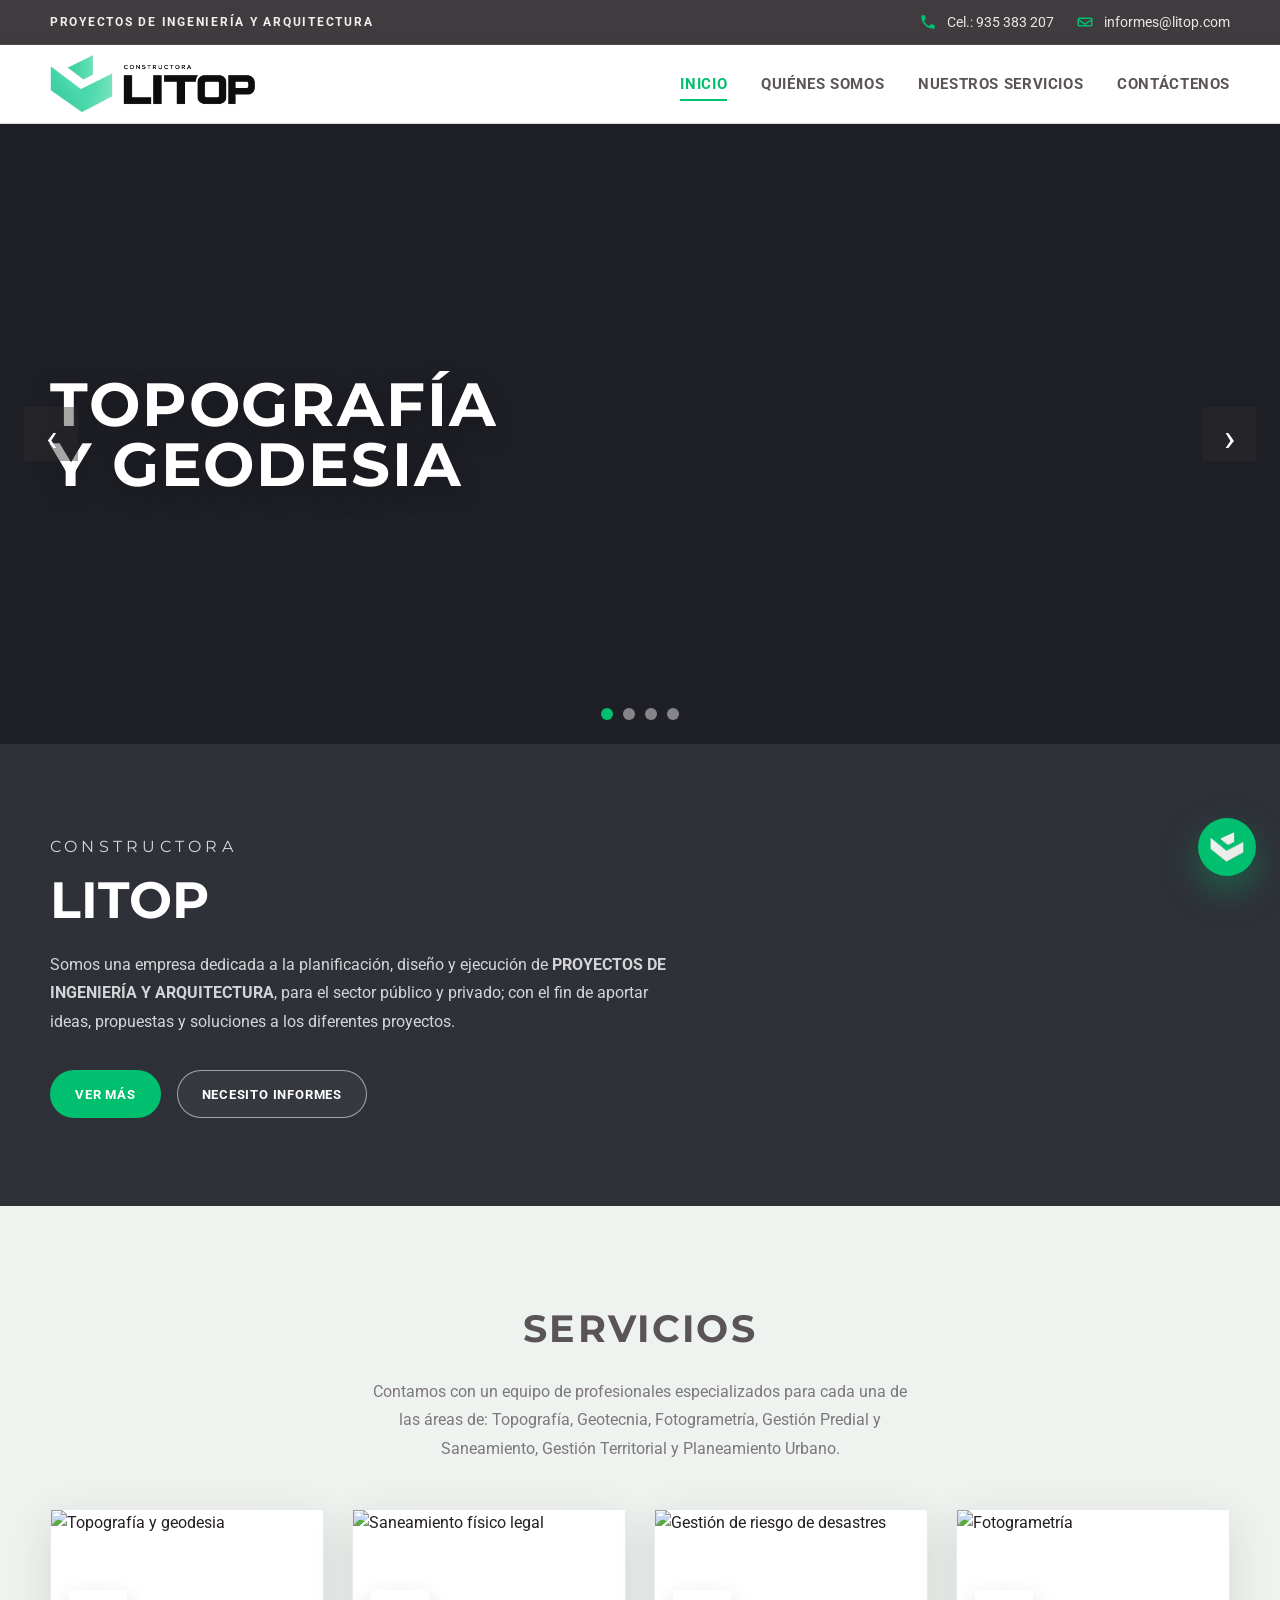
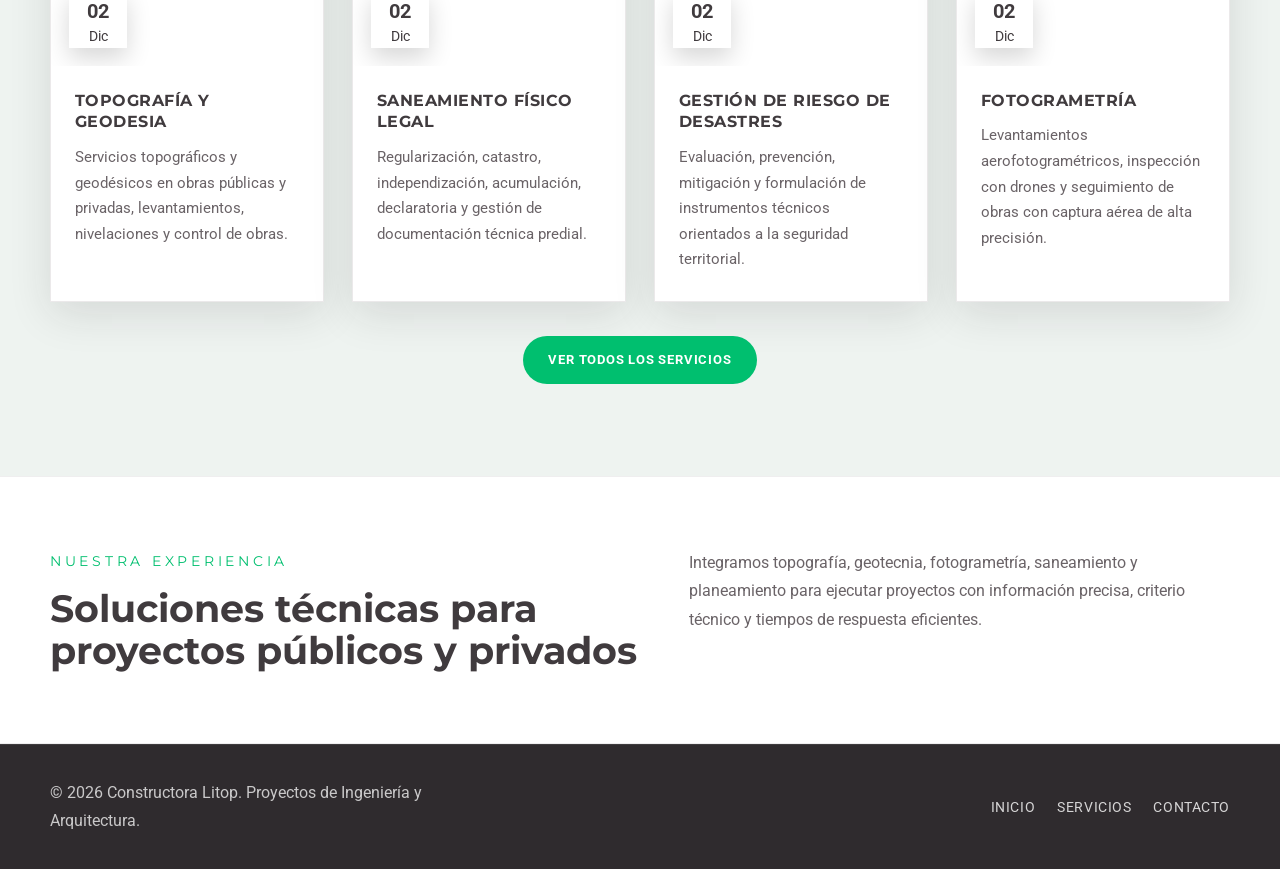
==== index.html @ 66d9cb0a "web Litop v1.0" ====
<!DOCTYPE html>
<html lang="es">
<head>
    <meta charset="UTF-8">
    <meta name="viewport" content="width=device-width, initial-scale=1.0">
    <title>Constructora Litop | Proyectos de Ingeniería y Arquitectura</title>
    <meta name="description" content="Empresa dedicada a la planificación, diseño y ejecución de proyectos de ingeniería y arquitectura para el sector público y privado.">
    <link rel="icon" type="image/png" href="imagen/icono.png">
    <link rel="preconnect" href="https://fonts.googleapis.com">
    <link rel="preconnect" href="https://fonts.gstatic.com" crossorigin>
    <link href="https://fonts.googleapis.com/css2?family=Montserrat:wght@600;700;800&family=Roboto:wght@300;400;500;700;900&display=swap" rel="stylesheet">
    <link rel="stylesheet" href="style.css">
</head>
<body>
    <div class="topbar">
        <div class="container topbar-inner">
            <div class="topbar-item">
                
                <span>PROYECTOS DE INGENIERÍA Y ARQUITECTURA</span>
            </div>
            <div class="topbar-links">
                <a class="topbar-link" href="tel:+51935383207">
                    <span class="topbar-icon" aria-hidden="true">
                        <svg viewBox="0 0 24 24" focusable="false"><path d="M6.62 10.79a15.05 15.05 0 0 0 6.59 6.59l2.2-2.2a1 1 0 0 1 1.01-.24c1.11.37 2.3.56 3.58.56a1 1 0 0 1 1 1V20a1 1 0 0 1-1 1C10.3 21 3 13.7 3 4a1 1 0 0 1 1-1h3.5a1 1 0 0 1 1 1c0 1.28.19 2.47.56 3.58a1 1 0 0 1-.25 1.01l-2.19 2.2Z"/></svg>
                    </span>
                    <span>Cel.: 935 383 207</span>
                </a>
                <a class="topbar-link" href="mailto:informes@litop.com">
                    <span class="topbar-icon" aria-hidden="true">
                        <svg viewBox="0 0 24 24" focusable="false"><path d="M4 6h16a2 2 0 0 1 2 2v8a2 2 0 0 1-2 2H4a2 2 0 0 1-2-2V8a2 2 0 0 1 2-2Zm0 2v.2l8 5.33 8-5.33V8H4Zm16 8V10.6l-7.45 4.97a1 1 0 0 1-1.1 0L4 10.6V16h16Z"/></svg>
                    </span>
                    <span>informes@litop.com</span>
                </a>
            </div>
        </div>
    </div>

    <header class="site-header">
        <div class="container header-inner">
            <a class="brand" href="index.html">
                <img class="brand-logo" src="imagen/logonombre.png" alt="Constructora Litop">
            </a>

            <button class="menu-toggle" id="menu-toggle" aria-expanded="false" aria-controls="site-nav">
                <span></span>
                <span></span>
                <span></span>
            </button>

            <nav class="site-nav" id="site-nav">
                <ul>
                    <li><a class="is-current" href="index.html">Inicio</a></li>
                    <li><a href="quienes-somos.html">Quiénes Somos</a></li>
                    <li><a href="nuestros-servicios.html">Nuestros Servicios</a></li>
                    <li><a href="contacto.html">Contáctenos</a></li>
                </ul>
            </nav>
        </div>
    </header>

    <main>
        <section class="hero-slider" aria-label="Portada">
            <div class="hero-track">
                <article class="hero-slide is-active" style="background-image: linear-gradient(rgba(7, 16, 27, 0.42), rgba(7, 16, 27, 0.42)), url('https://centinel-ingenieros.com/wp-content/uploads/2021/12/TOPOGRAFIA.jpg');">
                    <div class="hero-caption">
                        <h2>TOPOGRAFÍA Y GEODESIA</h2>
                    </div>
                </article>
                <article class="hero-slide" style="background-image: linear-gradient(rgba(7, 16, 27, 0.42), rgba(7, 16, 27, 0.42)), url('https://centinel-ingenieros.com/wp-content/uploads/2021/12/saneamiento.jpg');">
                    <div class="hero-caption">
                        <h2>SANEAMIENTO FÍSICO LEGAL</h2>
                    </div>
                </article>
                <article class="hero-slide" style="background-image: linear-gradient(rgba(7, 16, 27, 0.42), rgba(7, 16, 27, 0.42)), url('https://centinel-ingenieros.com/wp-content/uploads/2021/12/riesgo-y-catastrofe.jpg');">
                    <div class="hero-caption">
                        <h2>GESTIÓN DE RIESGO DE DESASTRES</h2>
                    </div>
                </article>
                <article class="hero-slide" style="background-image: linear-gradient(rgba(7, 16, 27, 0.42), rgba(7, 16, 27, 0.42)), url('https://centinel-ingenieros.com/wp-content/uploads/2021/12/seguimiento-obra-con-drones-peru-1.jpg');">
                    <div class="hero-caption">
                        <h2>FOTOGRAMETRÍA</h2>
                    </div>
                </article>
            </div>

            <button class="slider-arrow prev" id="hero-prev" aria-label="Anterior">&#8249;</button>
            <button class="slider-arrow next" id="hero-next" aria-label="Siguiente">&#8250;</button>

            <div class="slider-dots">
                <button class="dot is-active" data-slide="0" aria-label="Ir a diapositiva 1"></button>
                <button class="dot" data-slide="1" aria-label="Ir a diapositiva 2"></button>
                <button class="dot" data-slide="2" aria-label="Ir a diapositiva 3"></button>
                <button class="dot" data-slide="3" aria-label="Ir a diapositiva 4"></button>
            </div>
        </section>

        <section class="company-panel" style="background-image: linear-gradient(rgba(7, 16, 27, 0.52), rgba(7, 16, 27, 0.52)), url('https://centinel-ingenieros.com/wp-content/uploads/2021/12/construccion-1.jpg');">
            <div class="container company-grid">
                <div class="company-copy">
                    <p class="eyebrow">CONSTRUCTORA</p>
                    <h1>LITOP</h1>
                    <p>Somos una empresa dedicada a la planificación, diseño y ejecución de <strong>PROYECTOS DE INGENIERÍA Y ARQUITECTURA</strong>, para el sector público y privado; con el fin de aportar ideas, propuestas y soluciones a los diferentes proyectos.</p>
                    <div class="company-actions">
                        <a class="btn btn-solid" href="quienes-somos.html">Ver más</a>
                        <a class="btn btn-outline" href="contacto.html">Necesito informes</a>
                    </div>
                </div>
            </div>
        </section>

        <section class="services-section">
            <div class="container">
                <div class="section-heading">
                    <h2>SERVICIOS</h2>
                    <p>Contamos con un equipo de profesionales especializados para cada una de las áreas de: Topografía, Geotecnia, Fotogrametría, Gestión Predial y Saneamiento, Gestión Territorial y Planeamiento Urbano.</p>
                </div>

                <div class="services-grid">
                    <article class="service-card">
                        <div class="service-media">
                            <img src="https://centinel-ingenieros.com/wp-content/uploads/2021/12/TOPOGRAFIA-700x400.jpg" alt="Topografía y geodesia">
                            <div class="service-date"><span>02</span>Dic</div>
                        </div>
                        <div class="service-body">
                            <h3>TOPOGRAFÍA Y GEODESIA</h3>
                            <p>Servicios topográficos y geodésicos en obras públicas y privadas, levantamientos, nivelaciones y control de obras.</p>
                        </div>
                    </article>
                    <article class="service-card">
                        <div class="service-media">
                            <img src="https://centinel-ingenieros.com/wp-content/uploads/2021/12/saneamiento-700x400.jpg" alt="Saneamiento físico legal">
                            <div class="service-date"><span>02</span>Dic</div>
                        </div>
                        <div class="service-body">
                            <h3>SANEAMIENTO FÍSICO LEGAL</h3>
                            <p>Regularización, catastro, independización, acumulación, declaratoria y gestión de documentación técnica predial.</p>
                        </div>
                    </article>
                    <article class="service-card">
                        <div class="service-media">
                            <img src="https://centinel-ingenieros.com/wp-content/uploads/2021/12/riesgo-y-catastrofe-700x400.jpg" alt="Gestión de riesgo de desastres">
                            <div class="service-date"><span>02</span>Dic</div>
                        </div>
                        <div class="service-body">
                            <h3>GESTIÓN DE RIESGO DE DESASTRES</h3>
                            <p>Evaluación, prevención, mitigación y formulación de instrumentos técnicos orientados a la seguridad territorial.</p>
                        </div>
                    </article>
                    <article class="service-card">
                        <div class="service-media">
                            <img src="https://centinel-ingenieros.com/wp-content/uploads/2021/12/seguimiento-obra-con-drones-peru-1-700x400.jpg" alt="Fotogrametría">
                            <div class="service-date"><span>02</span>Dic</div>
                        </div>
                        <div class="service-body">
                            <h3>FOTOGRAMETRÍA</h3>
                            <p>Levantamientos aerofotogramétricos, inspección con drones y seguimiento de obras con captura aérea de alta precisión.</p>
                        </div>
                    </article>
                </div>

                <div class="company-actions center-actions">
                    <a class="btn btn-solid" href="nuestros-servicios.html">Ver todos los servicios</a>
                </div>
            </div>
        </section>

        <section class="about-band">
            <div class="container about-grid">
                <div>
                    <p class="eyebrow accent-eyebrow">NUESTRA EXPERIENCIA</p>
                    <h2>Soluciones técnicas para proyectos públicos y privados</h2>
                </div>
                <div>
                    <p>Integramos topografía, geotecnia, fotogrametría, saneamiento y planeamiento para ejecutar proyectos con información precisa, criterio técnico y tiempos de respuesta eficientes.</p>
                </div>
            </div>
        </section>
    </main>

    <footer class="site-footer">
        <div class="container footer-inner">
            <p>© 2026 Constructora Litop. Proyectos de Ingeniería y Arquitectura.</p>
            <div class="footer-links">
                <a href="index.html">Inicio</a>
                <a href="nuestros-servicios.html">Servicios</a>
                <a href="contacto.html">Contacto</a>
            </div>
        </div>
    </footer>

    <a class="floating-contact" href="https://wa.me/51935383207" target="_blank" rel="noopener noreferrer"
        aria-label="Contactar por WhatsApp">
        <img src="imagen/icono.png" alt="Icono Constructora Litop">
    </a>

    <script src="script.js"></script>
</body>
</html>
---- style.css ----
:root {
    --primary: #00BF6F;
    --primary-strong: #009458;
    --primary-soft: #DDF7EA;
    --dark: #5A5357;
    --dark-strong: #403B3E;
    --dark-soft: #746D72;
    --white: #FFFFFF;
    --bg-body: #F4F2F3;
    --bg-topbar: #403B3E;
    --bg-header: #FFFFFF;
    --bg-dark: #5A5357;
    --bg-deep: #2F2B2E;
    --bg-soft: #EEF3F0;
    --bg-panel: #FFFFFF;
    --text-main: #241F22;
    --text-muted: #6A6367;
    --text-light: #7E777B;
    --text-white: #FFFFFF;
    --line: #DDD7DA;
    --line-strong: #B7B0B4;
    --accent: #00BF6F;
    --accent-dark: #009458;
    --shadow: 0 12px 40px rgba(36, 31, 34, 0.12);
    --shadow-soft: 0 8px 24px rgba(36, 31, 34, 0.08);
}

* {
    box-sizing: border-box;
    margin: 0;
    padding: 0;
}

html {
    scroll-behavior: smooth;
}

body {
    font-family: "Roboto", sans-serif;
    color: var(--text-main);
    background: var(--bg-body);
    line-height: 1.6;
    text-rendering: optimizeLegibility;
}

p {
    line-height: 1.75;
}

img {
    display: block;
    width: 100%;
}

a {
    color: inherit;
    text-decoration: none;
}

button,
input,
textarea {
    font: inherit;
}

.container {
    width: min(1180px, calc(100% - 32px));
    margin: 0 auto;
}

.topbar {
    background: var(--bg-topbar);
    color: rgba(255, 255, 255, 0.82);
    font-size: 0.88rem;
    border-bottom: 1px solid rgba(255, 255, 255, 0.08);
}

.topbar-inner {
    min-height: 44px;
    display: flex;
    align-items: center;
    justify-content: space-between;
    gap: 20px;
}

.topbar-item,
.topbar-link {
    display: inline-flex;
    align-items: center;
    gap: 10px;
}

.topbar-item {
    font-size: 0.78rem;
    font-weight: 700;
    letter-spacing: 0.14em;
    color: rgba(255, 255, 255, 0.92);
}

.topbar-links {
    display: flex;
    gap: 22px;
    flex-wrap: wrap;
}

.topbar-link {
    color: rgba(255, 255, 255, 0.88);
    transition: color 0.2s ease, transform 0.2s ease;
}

.topbar-links a:hover {
    color: var(--accent);
    transform: translateY(-1px);
}

.topbar-icon {
    width: 18px;
    height: 18px;
    display: inline-flex;
    align-items: center;
    justify-content: center;
    flex: 0 0 auto;
    color: var(--accent);
}

.topbar-icon svg {
    width: 18px;
    height: 18px;
    fill: currentColor;
}

.site-header {
    position: static;
    z-index: 50;
    background: var(--bg-header);
    border-bottom: 1px solid var(--line);
    box-shadow: var(--shadow-soft);
    backdrop-filter: blur(12px);
}

.header-inner {
    min-height: 78px;
    display: flex;
    align-items: center;
    justify-content: space-between;
    gap: 20px;
}

.brand {
    display: inline-flex;
    align-items: center;
    color: var(--text-main);
}

.brand-logo {
    display: block;
    width: auto;
    max-width: 260px;
    max-height: 58px;
}

.site-nav ul {
    list-style: none;
    display: flex;
    gap: 34px;
}

.site-nav a {
    color: var(--dark);
    font-size: 0.96rem;
    font-weight: 700;
    letter-spacing: 0.04em;
    text-transform: uppercase;
    position: relative;
    padding: 8px 0;
    transition: color 0.2s ease;
}

.site-nav a::after {
    content: "";
    position: absolute;
    left: 0;
    bottom: 0;
    width: 100%;
    height: 2px;
    background: var(--primary);
    transform: scaleX(0);
    transform-origin: left;
    transition: transform 0.2s ease;
}

.site-nav a.is-current,
.site-nav a:hover {
    color: var(--primary);
}

.site-nav a.is-current::after,
.site-nav a:hover::after {
    transform: scaleX(1);
}

.menu-toggle {
    display: none;
    width: 48px;
    height: 48px;
    border: 1px solid var(--line);
    background: transparent;
    cursor: pointer;
    padding: 12px 10px;
}

.menu-toggle span {
    display: block;
    height: 2px;
    background: var(--dark);
}

.menu-toggle span + span {
    margin-top: 7px;
}

.hero-slider {
    position: relative;
    background: var(--bg-deep);
}

.hero-track {
    position: relative;
    height: 620px;
}

.hero-slide {
    position: absolute;
    inset: 0;
    opacity: 0;
    visibility: hidden;
    transition: opacity 0.7s ease, visibility 0.7s ease;
    background-size: cover;
    background-position: center;
}

.hero-slide.is-active {
    opacity: 1;
    visibility: visible;
}

.hero-caption {
    width: min(1180px, calc(100% - 32px));
    height: 100%;
    margin: 0 auto;
    display: flex;
    align-items: center;
}

.hero-caption h2 {
    max-width: 620px;
    color: var(--white);
    font-family: "Montserrat", sans-serif;
    font-size: clamp(2.3rem, 4.8vw, 4.9rem);
    line-height: 0.98;
    letter-spacing: 0.03em;
    text-transform: uppercase;
    text-wrap: balance;
    text-shadow: 0 8px 24px rgba(0, 0, 0, 0.28);
}

.slider-arrow {
    position: absolute;
    top: 50%;
    transform: translateY(-50%);
    width: 54px;
    height: 54px;
    border: 0;
    background: rgba(47, 43, 46, 0.42);
    color: var(--white);
    font-size: 2.4rem;
    cursor: pointer;
    transition: background-color 0.2s ease, transform 0.2s ease;
}

.slider-arrow:hover {
    background: rgba(0, 191, 111, 0.82);
    transform: translateY(-50%) scale(1.03);
}

.slider-arrow.prev {
    left: 24px;
}

.slider-arrow.next {
    right: 24px;
}

.slider-dots {
    position: absolute;
    left: 50%;
    bottom: 24px;
    transform: translateX(-50%);
    display: flex;
    gap: 10px;
}

.dot {
    width: 12px;
    height: 12px;
    border: 0;
    border-radius: 50%;
    background: rgba(255, 255, 255, 0.46);
    cursor: pointer;
}

.dot.is-active {
    background: var(--primary);
}

.company-panel {
    background: var(--bg-dark);
    color: var(--text-white);
    padding: 88px 0;
    background-size: cover;
    background-position: center;
}

.company-grid {
    display: grid;
    grid-template-columns: minmax(0, 680px);
}

.eyebrow {
    color: rgba(255, 255, 255, 0.68);
    font-family: "Montserrat", sans-serif;
    font-size: 0.9rem;
    letter-spacing: 0.26em;
    text-transform: uppercase;
    margin-bottom: 14px;
}

.company-copy h1 {
    font-family: "Montserrat", sans-serif;
    font-size: clamp(2.4rem, 4vw, 4rem);
    line-height: 0.98;
    margin-bottom: 26px;
}

.company-copy p {
    color: rgba(255, 255, 255, 0.8);
    font-size: 1.02rem;
    max-width: 640px;
}

.company-actions {
    display: flex;
    flex-wrap: wrap;
    gap: 16px;
    margin-top: 34px;
}

.center-actions {
    justify-content: center;
}

.btn {
    display: inline-flex;
    align-items: center;
    justify-content: center;
    min-height: 48px;
    padding: 0 24px;
    border-radius: 999px;
    border: 1px solid transparent;
    text-transform: uppercase;
    letter-spacing: 0.06em;
    font-size: 0.82rem;
    font-weight: 700;
    background: var(--primary);
    color: var(--white);
    transition: background-color 0.2s ease, color 0.2s ease, border-color 0.2s ease, transform 0.2s ease;
}

.btn-solid {
    background: var(--primary);
    color: var(--white);
}

.btn-solid:hover {
    background: var(--accent-dark);
    color: var(--white);
    transform: translateY(-1px);
}

.btn-outline {
    border-color: rgba(255, 255, 255, 0.55);
    color: var(--white);
    background: rgba(255, 255, 255, 0.04);
}

.btn-outline:hover {
    border-color: var(--primary);
    background: var(--primary);
    color: var(--white);
    transform: translateY(-1px);
}

.services-section {
    padding: 92px 0;
    background: var(--bg-soft);
}

.section-heading {
    max-width: 820px;
    margin: 0 auto 46px;
    text-align: center;
}

.section-heading h2 {
    font-family: "Montserrat", sans-serif;
    font-size: clamp(1.9rem, 3vw, 2.5rem);
    margin-bottom: 18px;
    letter-spacing: 0.06em;
    color: var(--dark);
}

.section-heading p {
    color: var(--text-light);
    font-size: 1.02rem;
    max-width: 62ch;
    margin: 0 auto;
}

.services-grid {
    display: grid;
    grid-template-columns: repeat(4, minmax(0, 1fr));
    gap: 28px;
}

.service-card {
    background: var(--white);
    box-shadow: var(--shadow);
    color: var(--text-main);
    border: 1px solid rgba(183, 176, 180, 0.28);
    transition: transform 0.25s ease, box-shadow 0.25s ease;
}

.service-card:hover {
    transform: translateY(-6px);
    box-shadow: 0 18px 45px rgba(36, 31, 34, 0.16);
}

.service-media {
    position: relative;
    overflow: hidden;
}

.service-media img {
    aspect-ratio: 7 / 4;
    object-fit: cover;
    transition: transform 0.6s ease;
}

.service-card:hover .service-media img {
    transform: scale(1.04);
}

.service-date {
    position: absolute;
    left: 18px;
    bottom: 18px;
    width: 58px;
    height: 58px;
    background: var(--white);
    color: var(--dark-strong);
    display: grid;
    place-items: center;
    font-size: 0.86rem;
    line-height: 1;
    box-shadow: 0 10px 25px rgba(0, 0, 0, 0.16);
}

.service-date span {
    display: block;
    font-weight: 700;
    font-size: 1.25rem;
    margin-top: 7px;
}

.service-body {
    padding: 24px 24px 28px;
}

.service-body h3 {
    font-family: "Montserrat", sans-serif;
    font-size: 1rem;
    line-height: 1.35;
    margin-bottom: 12px;
    letter-spacing: 0.03em;
    color: var(--dark-strong);
}

.service-body p {
    color: var(--text-muted);
    font-size: 0.94rem;
    line-height: 1.7;
}

.about-band {
    padding: 72px 0;
    background: var(--white);
    color: var(--text-main);
    border-top: 1px solid rgba(183, 176, 180, 0.22);
    border-bottom: 1px solid rgba(183, 176, 180, 0.22);
}

.about-grid {
    display: grid;
    grid-template-columns: 1.1fr 1fr;
    gap: 44px;
    align-items: start;
}

.about-band .eyebrow {
    color: var(--accent);
}

.about-band h2 {
    font-family: "Montserrat", sans-serif;
    font-size: clamp(1.9rem, 3vw, 3rem);
    line-height: 1.08;
    color: var(--dark-strong);
}

.about-band p:last-child {
    color: var(--text-muted);
    font-size: 1.02rem;
}

.contact-section {
    padding: 90px 0;
    background: linear-gradient(180deg, #fafafa 0%, #f1f1f1 100%);
}

.contact-grid {
    display: grid;
    grid-template-columns: 0.95fr 1.05fr;
    gap: 34px;
}

.contact-panel,
.contact-form {
    background: var(--white);
    box-shadow: var(--shadow);
    border: 1px solid rgba(183, 176, 180, 0.22);
    padding: 36px;
    color: var(--text-main);
}

.contact-panel .eyebrow {
    color: var(--accent);
}

.contact-panel h2 {
    font-family: "Montserrat", sans-serif;
    font-size: clamp(1.9rem, 3vw, 2.8rem);
    line-height: 1.1;
    margin-bottom: 26px;
    color: var(--dark-strong);
}

.contact-list {
    display: grid;
    gap: 20px;
}

.contact-item {
    display: grid;
    grid-template-columns: 48px 1fr;
    gap: 16px;
    align-items: center;
}

.contact-item-icon {
    width: 48px;
    height: 48px;
    display: flex;
    align-items: center;
    justify-content: center;
    border-radius: 50%;
    background: var(--primary-soft);
    color: var(--accent-dark);
    box-shadow: inset 0 0 0 1px rgba(0, 191, 111, 0.12);
}

.contact-item-icon svg {
    display: block;
    width: 20px;
    height: 20px;
    fill: currentColor;
}

.contact-item > div > span {
    display: block;
    color: var(--text-light);
    font-size: 0.82rem;
    text-transform: uppercase;
    letter-spacing: 0.08em;
    margin-bottom: 6px;
}

.contact-list a {
    color: var(--accent);
    font-weight: 700;
    word-break: break-word;
}

.contact-list a:hover {
    color: var(--accent-dark);
}

.contact-list p {
    line-height: 1.7;
}

.contact-form {
    display: grid;
    gap: 18px;
}

.form-field {
    display: grid;
    gap: 8px;
}

.form-field-head {
    display: inline-flex;
    align-items: center;
    gap: 10px;
}

.form-field-icon {
    width: 34px;
    height: 34px;
    display: flex;
    align-items: center;
    justify-content: center;
    border-radius: 50%;
    background: var(--primary-soft);
    color: var(--accent-dark);
    box-shadow: inset 0 0 0 1px rgba(0, 191, 111, 0.12);
}

.form-field-icon svg {
    display: block;
    width: 16px;
    height: 16px;
    fill: currentColor;
}

.contact-location {
    grid-column: 1 / -1;
    display: grid;
    grid-template-columns: minmax(280px, 0.85fr) minmax(0, 1.15fr);
    gap: 0;
    background: var(--white);
    box-shadow: var(--shadow);
    overflow: hidden;
}

.location-copy {
    padding: 40px;
    background:
        linear-gradient(180deg, rgba(0, 191, 111, 0.08) 0%, rgba(0, 191, 111, 0.02) 100%),
        linear-gradient(135deg, #ffffff 0%, #f3f8f5 100%);
}

.location-copy .eyebrow {
    color: var(--accent);
}

.location-copy h2 {
    font-family: "Montserrat", sans-serif;
    font-size: clamp(1.8rem, 2.8vw, 2.7rem);
    line-height: 1.08;
    color: var(--dark-strong);
    margin-bottom: 16px;
}

.location-intro {
    color: var(--text-muted);
    max-width: 34ch;
}

.location-card {
    margin-top: 28px;
    padding: 24px;
    background: rgba(255, 255, 255, 0.88);
    border: 1px solid rgba(0, 191, 111, 0.16);
    box-shadow: var(--shadow-soft);
}

.location-label {
    display: block;
    color: var(--text-light);
    font-size: 0.82rem;
    text-transform: uppercase;
    letter-spacing: 0.08em;
    margin-bottom: 10px;
}

.location-card p {
    font-size: 1.05rem;
    line-height: 1.5;
    color: var(--dark-strong);
    margin-bottom: 18px;
}

.location-map {
    min-height: 100%;
    background: #d9e5de;
}

.location-map iframe {
    display: block;
    width: 100%;
    height: 100%;
    min-height: 420px;
}

.contact-form label {
    display: grid;
    gap: 8px;
}

.contact-form span {
    font-size: 0.9rem;
    font-weight: 500;
    color: var(--dark);
}

.contact-form input,
.contact-form textarea {
    width: 100%;
    border: 1px solid var(--line);
    border-radius: 14px;
    padding: 14px 15px;
    background: #fff;
    color: var(--text-main);
    transition: border-color 0.2s ease, box-shadow 0.2s ease, background-color 0.2s ease;
}

.contact-form input:focus,
.contact-form textarea:focus {
    outline: none;
    border-color: var(--accent);
    box-shadow: 0 0 0 4px rgba(0, 191, 111, 0.12);
    background: #fcfffd;
}

.page-hero {
    min-height: 340px;
    background-size: cover;
    background-position: center;
    display: flex;
    align-items: center;
}

.page-hero-content {
    padding: 76px 0;
}

.page-hero h1 {
    max-width: 680px;
    font-family: "Montserrat", sans-serif;
    font-size: clamp(2.2rem, 4vw, 4rem);
    line-height: 1.02;
    color: var(--white);
    text-wrap: balance;
    text-shadow: 0 8px 24px rgba(0, 0, 0, 0.24);
}

.content-section {
    padding: 80px 0;
    background: var(--bg-body);
}

.content-grid {
    display: grid;
    grid-template-columns: repeat(2, minmax(0, 1fr));
    gap: 32px;
}

.content-card {
    background: var(--white);
    color: var(--text-main);
    box-shadow: var(--shadow);
    border: 1px solid rgba(183, 176, 180, 0.22);
    padding: 36px;
}

.content-card h2 {
    font-family: "Montserrat", sans-serif;
    margin-bottom: 18px;
    font-size: 1.8rem;
    color: var(--dark-strong);
}

.content-card p + p {
    margin-top: 16px;
}

.content-card p {
    color: var(--text-muted);
}

.feature-list {
    padding-left: 20px;
    color: var(--text-main);
    line-height: 1.8;
}

.feature-list li + li {
    margin-top: 10px;
}

.dark-copy {
    color: var(--text-main);
}

.site-footer {
    background: var(--bg-deep);
    color: rgba(255, 255, 255, 0.8);
    padding: 34px 0;
    border-top: 1px solid rgba(255, 255, 255, 0.08);
}

.footer-inner {
    display: flex;
    justify-content: space-between;
    align-items: center;
    gap: 20px;
}

.site-footer p {
    max-width: 48ch;
    color: rgba(255, 255, 255, 0.74);
}

.footer-links {
    display: flex;
    gap: 22px;
    flex-wrap: wrap;
}

.footer-links a {
    font-size: 0.9rem;
    letter-spacing: 0.04em;
    text-transform: uppercase;
    transition: color 0.2s ease;
}

.footer-links a:hover {
    color: var(--accent);
}

.floating-contact {
    position: fixed;
    right: 24px;
    bottom: 24px;
    width: 58px;
    height: 58px;
    display: grid;
    place-items: center;
    background: var(--accent);
    color: var(--white);
    border-radius: 50%;
    font-size: 1.4rem;
    box-shadow: 0 15px 35px rgba(0, 191, 111, 0.34);
    transition: background-color 0.2s ease, transform 0.2s ease, box-shadow 0.2s ease;
}

.floating-contact:hover {
    background: var(--accent-dark);
    transform: translateY(-2px);
    box-shadow: 0 18px 40px rgba(0, 191, 111, 0.4);
}

.floating-contact img {
    width: 34px;
    height: 34px;
    object-fit: contain;
}

@media (max-width: 1100px) {
    .services-grid {
        grid-template-columns: repeat(3, minmax(0, 1fr));
    }
}

@media (max-width: 900px) {
    .menu-toggle {
        display: block;
    }

    .site-nav {
        position: absolute;
        top: calc(100% + 1px);
        left: 0;
        right: 0;
        background: var(--bg-header);
        border-bottom: 1px solid var(--line);
        box-shadow: var(--shadow-soft);
        display: none;
    }

    .site-nav.is-open {
        display: block;
    }

    .site-nav ul {
        flex-direction: column;
        gap: 0;
        padding: 14px 16px 18px;
    }

    .site-nav li + li {
        border-top: 1px solid var(--line);
    }

    .site-nav a {
        display: block;
        padding: 14px 0;
    }

    .site-nav a::after {
        width: 56px;
    }

    .hero-track {
        height: 500px;
    }

    .services-grid {
        grid-template-columns: repeat(2, minmax(0, 1fr));
    }

    .about-grid,
    .contact-grid,
    .content-grid {
        grid-template-columns: 1fr;
    }

    .contact-location {
        grid-template-columns: 1fr;
    }

    .footer-inner,
    .topbar-inner {
        flex-direction: column;
        align-items: flex-start;
        padding: 10px 0;
    }

    .topbar-links {
        gap: 12px 22px;
    }

    .footer-links {
        gap: 14px 18px;
    }
}

@media (max-width: 640px) {
    .hero-track {
        height: 380px;
    }

    .hero-caption h2 {
        max-width: 320px;
        font-size: clamp(1.9rem, 9vw, 2.8rem);
    }

    .slider-arrow {
        display: none;
    }

    .company-panel,
    .services-section,
    .about-band,
    .contact-section,
    .content-section {
        padding: 64px 0;
    }

    .services-grid {
        grid-template-columns: 1fr;
    }

    .contact-panel,
    .contact-form {
        padding: 26px;
    }

    .section-heading {
        margin-bottom: 34px;
    }

    .section-heading p,
    .content-card p,
    .about-band p:last-child,
    .location-intro {
        font-size: 0.98rem;
    }

    .topbar-item,
    .topbar-link {
        gap: 8px;
    }

    .topbar-item {
        letter-spacing: 0.1em;
        font-size: 0.72rem;
    }

    .location-copy {
        padding: 28px 26px;
    }

    .location-card {
        padding: 20px;
    }

    .location-map iframe {
        min-height: 340px;
    }

    .brand-logo {
        max-width: 190px;
        max-height: 46px;
    }

    .floating-contact {
        right: 18px;
        bottom: 18px;
        width: 54px;
        height: 54px;
    }
}
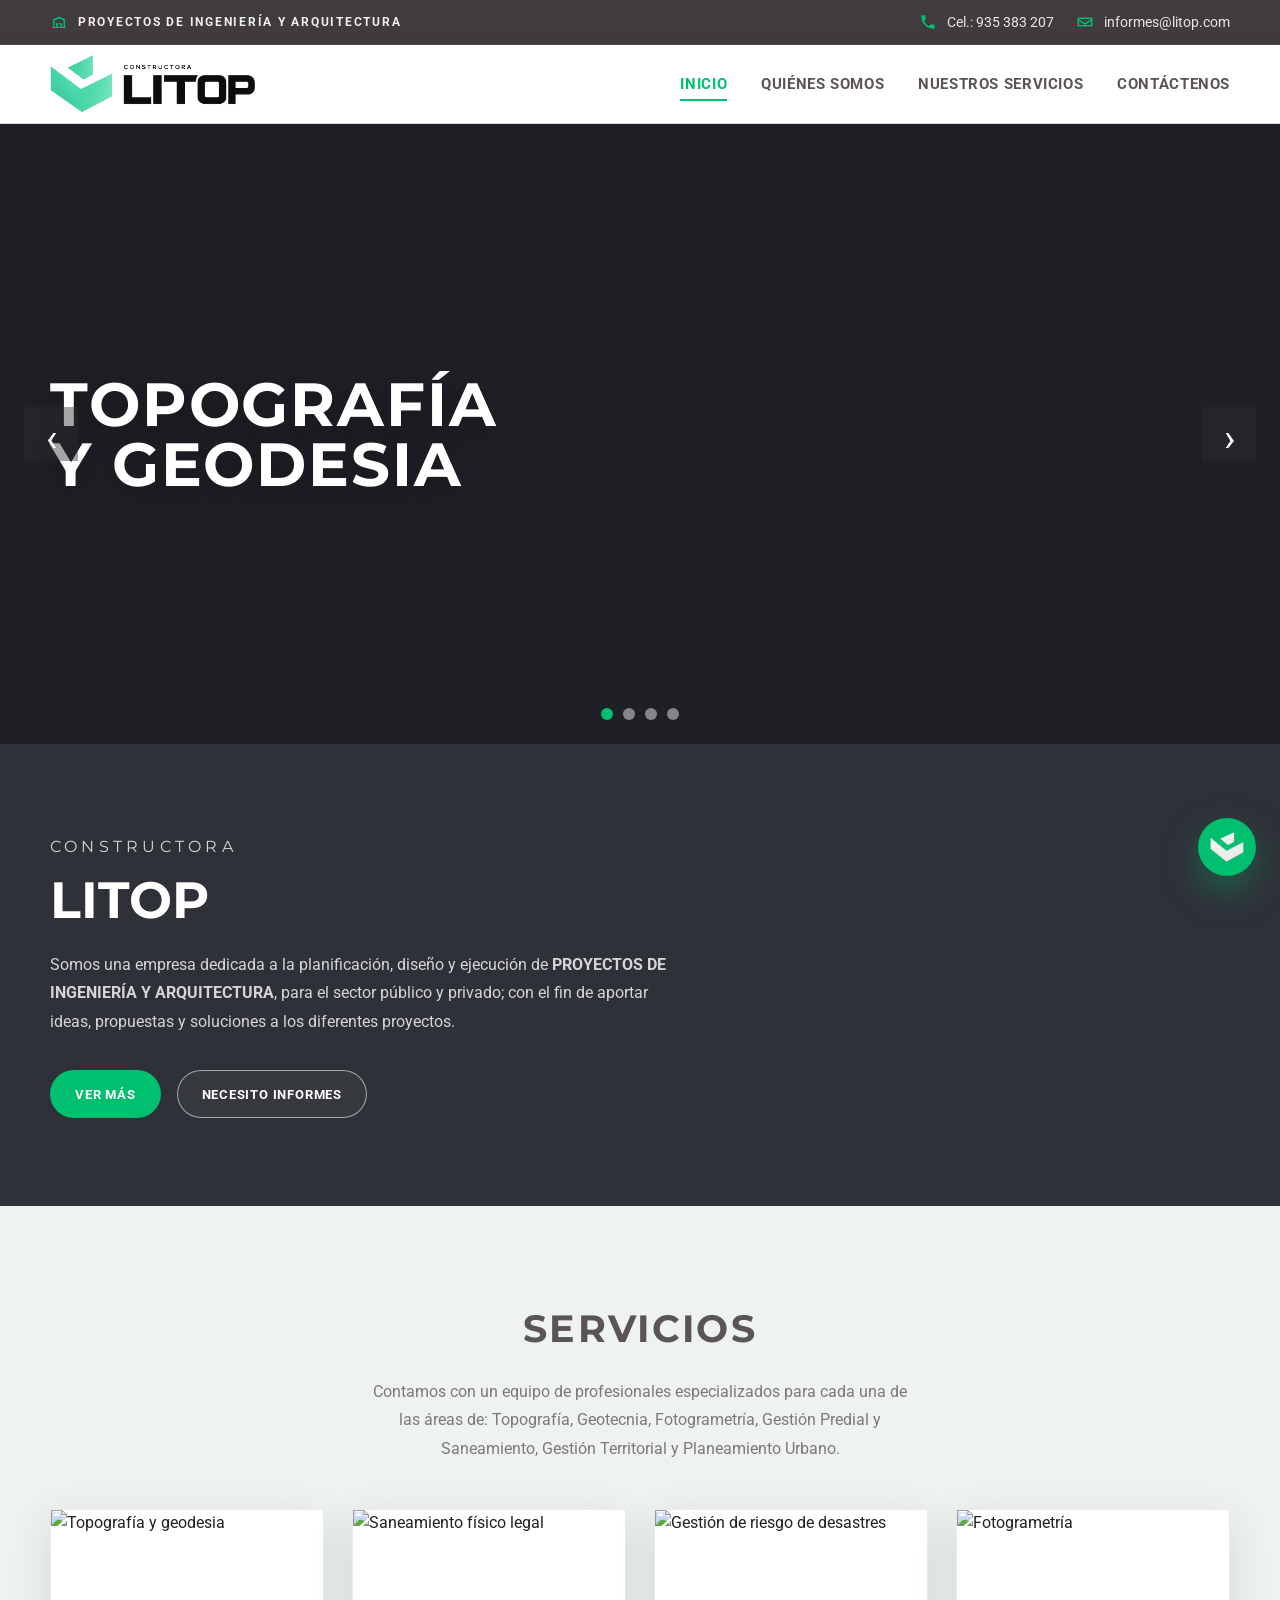
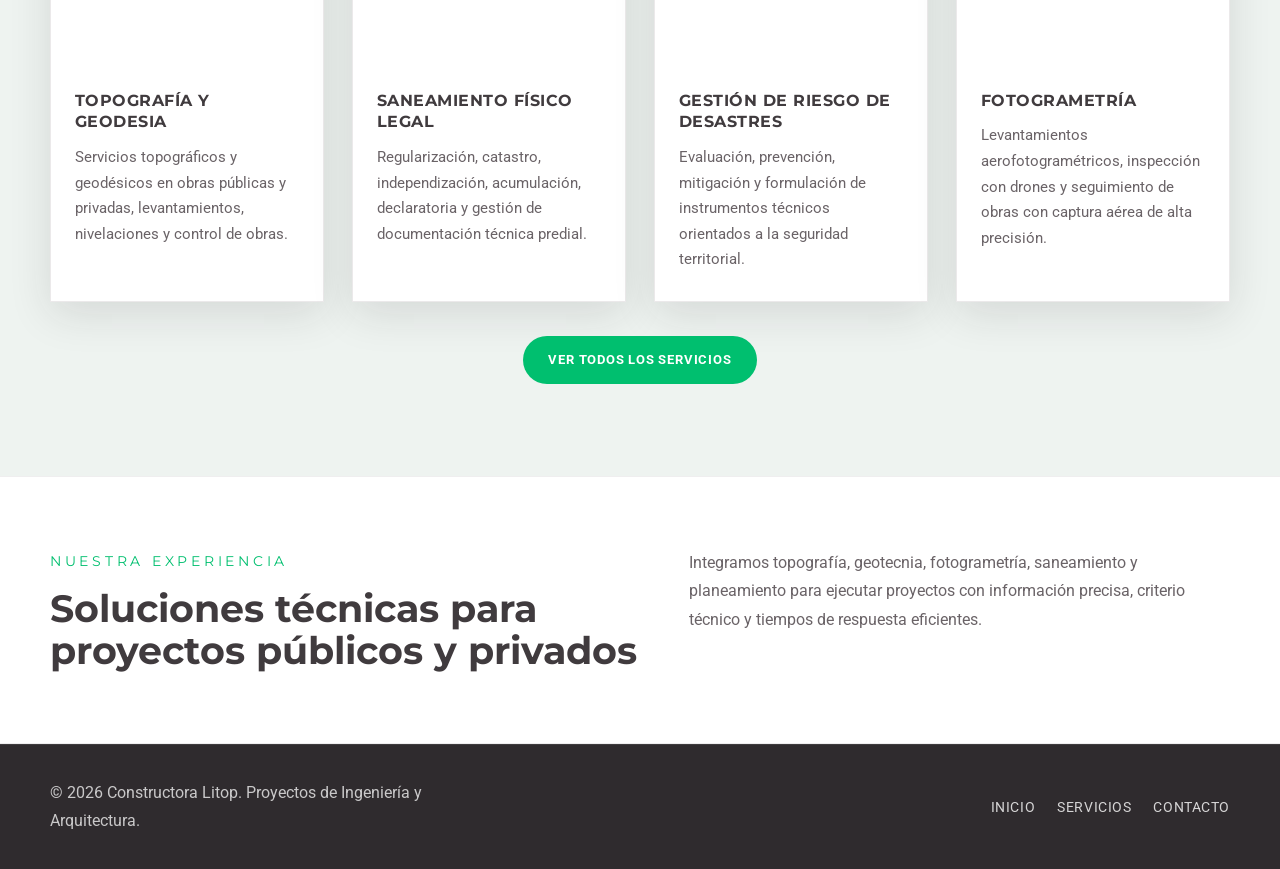
==== commit f7a94a4a: "servicios clean" ====
--- a/index.html
+++ b/index.html
@@ -15,7 +15,9 @@
     <div class="topbar">
         <div class="container topbar-inner">
             <div class="topbar-item">
-                
+                <span class="topbar-icon" aria-hidden="true">
+                    <svg viewBox="0 0 24 24" focusable="false"><path d="M3 18.5V20h18v-1.5h-1V8.8a1 1 0 0 0-.62-.92l-7-2.92a1 1 0 0 0-.76 0l-7 2.92A1 1 0 0 0 4 8.8v9.7H3Zm3-8.7 6-2.5 6 2.5v8.7h-2v-5h-8v5H6V9.8Zm4 8.7v-3.5h4v3.5h-4Z"/></svg>
+                </span>
                 <span>PROYECTOS DE INGENIERÍA Y ARQUITECTURA</span>
             </div>
             <div class="topbar-links">
@@ -119,7 +121,6 @@
                     <article class="service-card">
                         <div class="service-media">
                             <img src="https://centinel-ingenieros.com/wp-content/uploads/2021/12/TOPOGRAFIA-700x400.jpg" alt="Topografía y geodesia">
-                            <div class="service-date"><span>02</span>Dic</div>
                         </div>
                         <div class="service-body">
                             <h3>TOPOGRAFÍA Y GEODESIA</h3>
@@ -129,7 +130,6 @@
                     <article class="service-card">
                         <div class="service-media">
                             <img src="https://centinel-ingenieros.com/wp-content/uploads/2021/12/saneamiento-700x400.jpg" alt="Saneamiento físico legal">
-                            <div class="service-date"><span>02</span>Dic</div>
                         </div>
                         <div class="service-body">
                             <h3>SANEAMIENTO FÍSICO LEGAL</h3>
@@ -139,7 +139,6 @@
                     <article class="service-card">
                         <div class="service-media">
                             <img src="https://centinel-ingenieros.com/wp-content/uploads/2021/12/riesgo-y-catastrofe-700x400.jpg" alt="Gestión de riesgo de desastres">
-                            <div class="service-date"><span>02</span>Dic</div>
                         </div>
                         <div class="service-body">
                             <h3>GESTIÓN DE RIESGO DE DESASTRES</h3>
@@ -149,7 +148,6 @@
                     <article class="service-card">
                         <div class="service-media">
                             <img src="https://centinel-ingenieros.com/wp-content/uploads/2021/12/seguimiento-obra-con-drones-peru-1-700x400.jpg" alt="Fotogrametría">
-                            <div class="service-date"><span>02</span>Dic</div>
                         </div>
                         <div class="service-body">
                             <h3>FOTOGRAMETRÍA</h3>
--- a/style.css
+++ b/style.css
@@ -460,28 +460,6 @@
     transform: scale(1.04);
 }
 
-.service-date {
-    position: absolute;
-    left: 18px;
-    bottom: 18px;
-    width: 58px;
-    height: 58px;
-    background: var(--white);
-    color: var(--dark-strong);
-    display: grid;
-    place-items: center;
-    font-size: 0.86rem;
-    line-height: 1;
-    box-shadow: 0 10px 25px rgba(0, 0, 0, 0.16);
-}
-
-.service-date span {
-    display: block;
-    font-weight: 700;
-    font-size: 1.25rem;
-    margin-top: 7px;
-}
-
 .service-body {
     padding: 24px 24px 28px;
 }
@@ -894,6 +872,11 @@
 }
 
 @media (max-width: 900px) {
+    .site-header {
+        position: relative;
+        z-index: 70;
+    }
+
     .menu-toggle {
         display: block;
     }
@@ -903,6 +886,7 @@
         top: calc(100% + 1px);
         left: 0;
         right: 0;
+        z-index: 80;
         background: var(--bg-header);
         border-bottom: 1px solid var(--line);
         box-shadow: var(--shadow-soft);
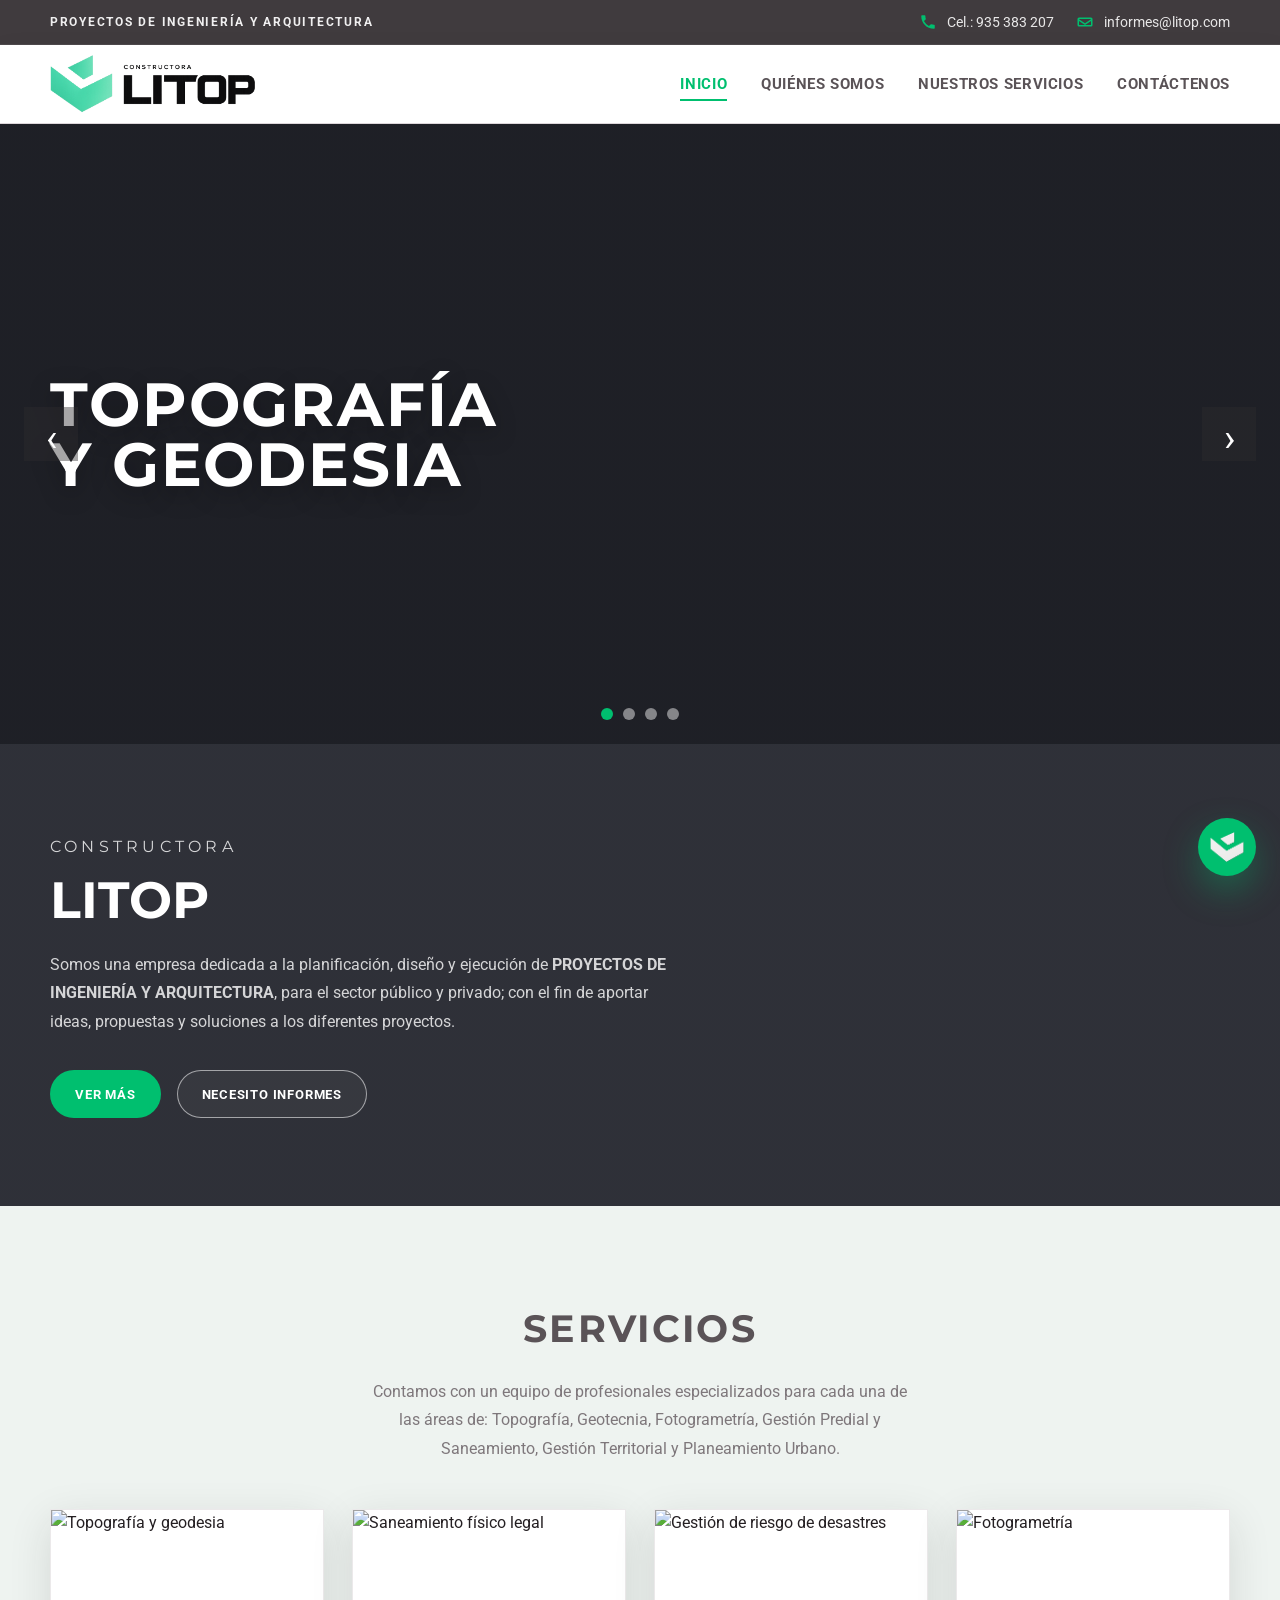
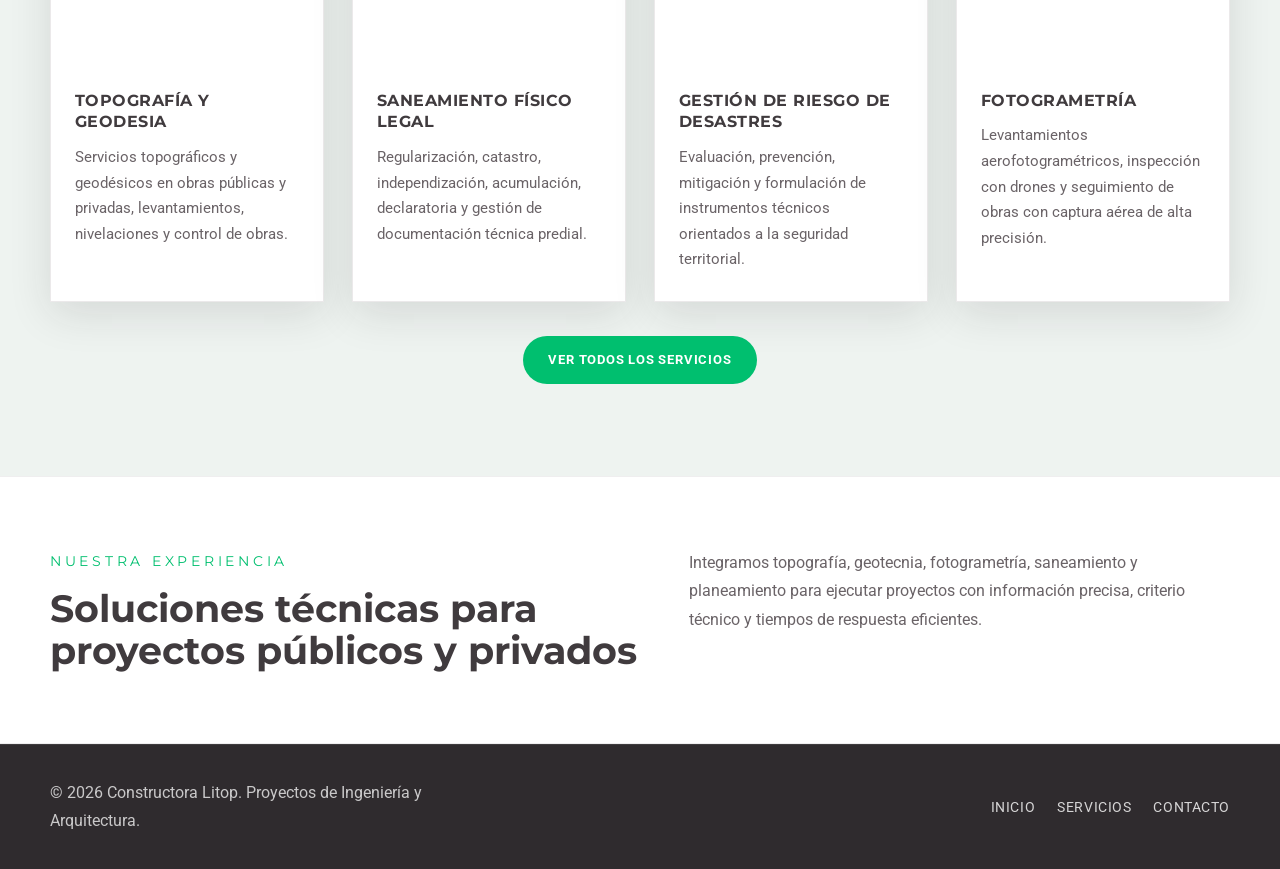
==== commit 63db8e95: "clean" ====
--- a/index.html
+++ b/index.html
@@ -15,9 +15,7 @@
     <div class="topbar">
         <div class="container topbar-inner">
             <div class="topbar-item">
-                <span class="topbar-icon" aria-hidden="true">
-                    <svg viewBox="0 0 24 24" focusable="false"><path d="M3 18.5V20h18v-1.5h-1V8.8a1 1 0 0 0-.62-.92l-7-2.92a1 1 0 0 0-.76 0l-7 2.92A1 1 0 0 0 4 8.8v9.7H3Zm3-8.7 6-2.5 6 2.5v8.7h-2v-5h-8v5H6V9.8Zm4 8.7v-3.5h4v3.5h-4Z"/></svg>
-                </span>
+                
                 <span>PROYECTOS DE INGENIERÍA Y ARQUITECTURA</span>
             </div>
             <div class="topbar-links">
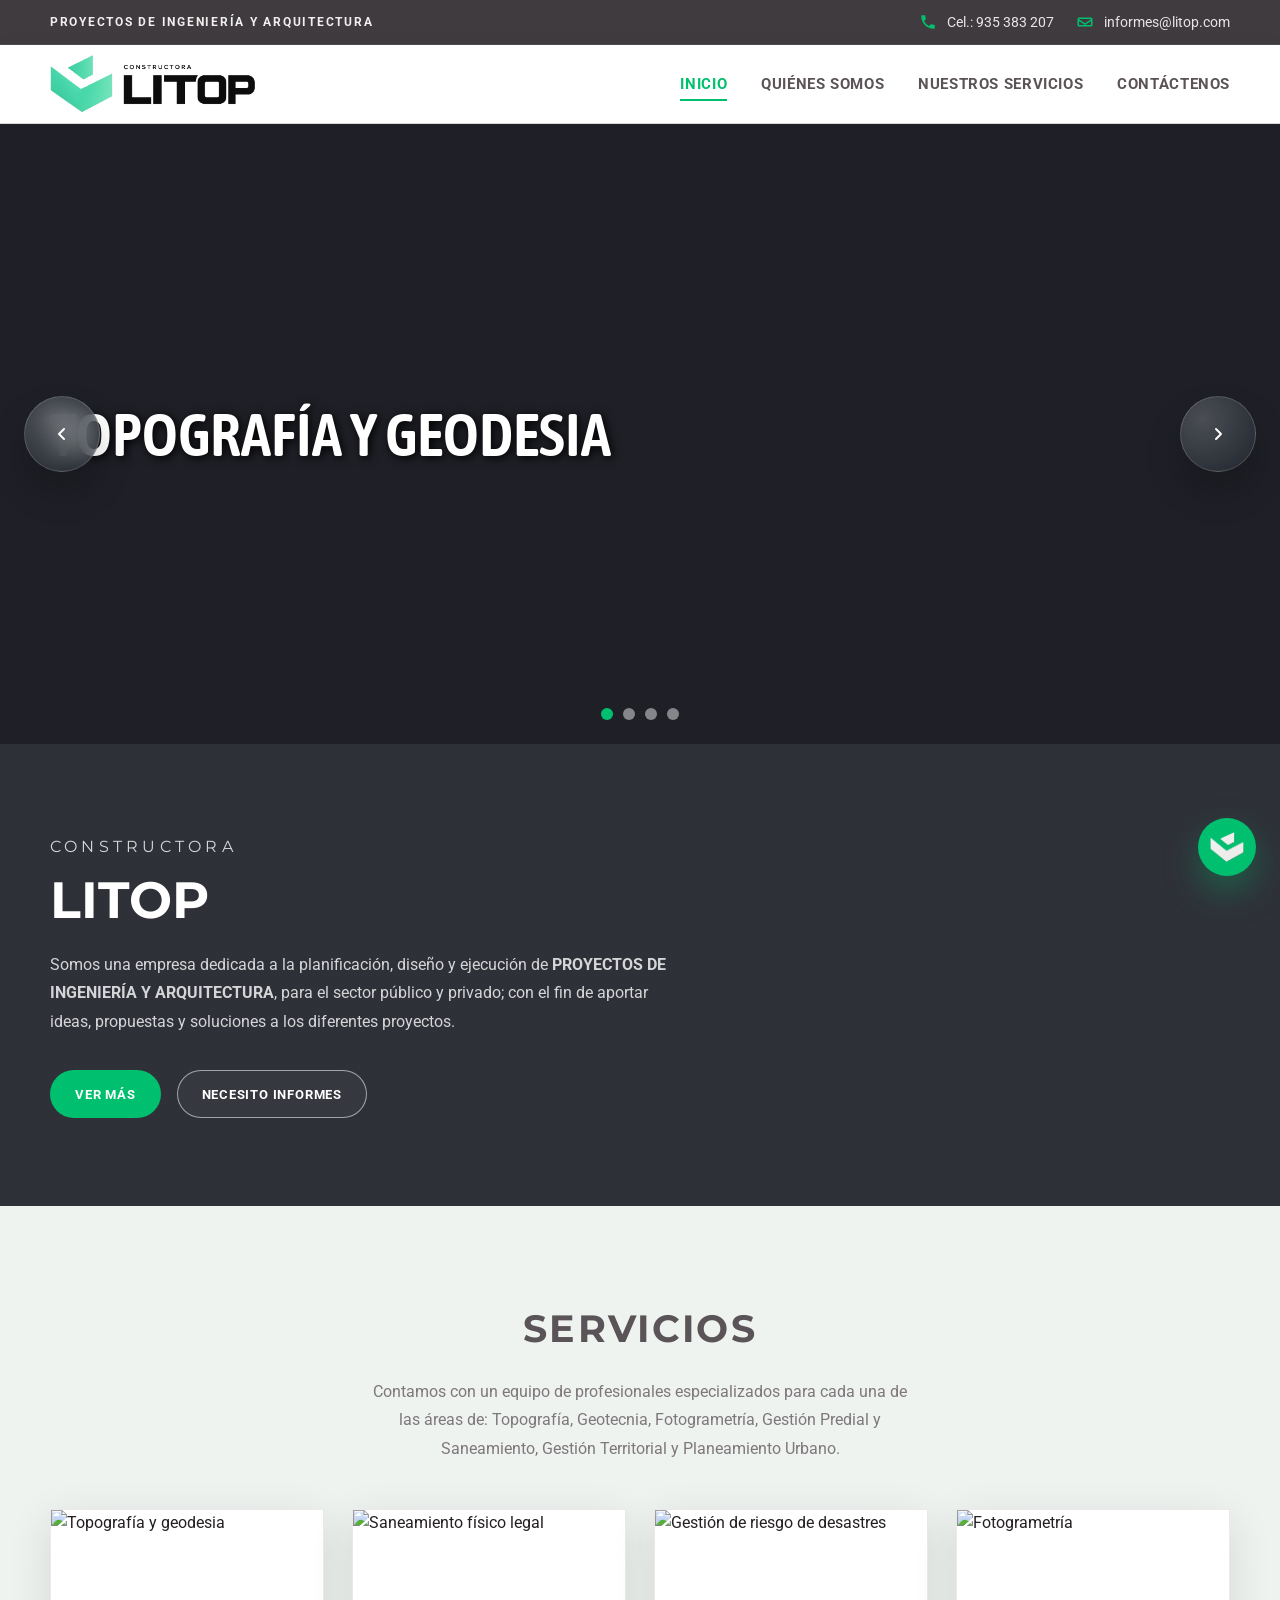
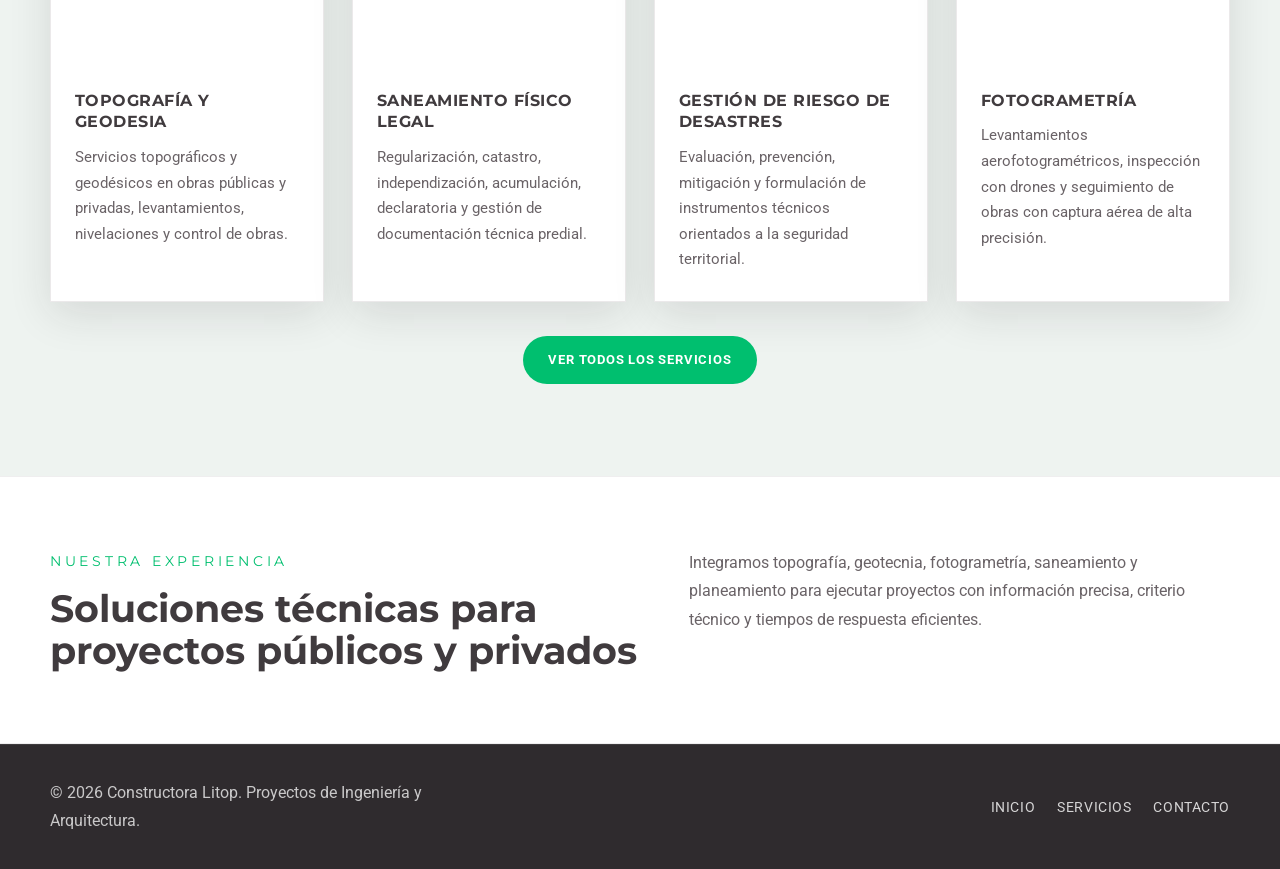
==== commit ff83c5a4: "text rs-layer" ====
--- a/index.html
+++ b/index.html
@@ -8,14 +8,13 @@
     <link rel="icon" type="image/png" href="imagen/icono.png">
     <link rel="preconnect" href="https://fonts.googleapis.com">
     <link rel="preconnect" href="https://fonts.gstatic.com" crossorigin>
-    <link href="https://fonts.googleapis.com/css2?family=Montserrat:wght@600;700;800&family=Roboto:wght@300;400;500;700;900&display=swap" rel="stylesheet">
+    <link href="https://fonts.googleapis.com/css2?family=Asap+Condensed:wght@600&family=Montserrat:wght@600;700;800&family=Roboto:wght@300;400;500;700;900&display=swap" rel="stylesheet">
     <link rel="stylesheet" href="style.css">
 </head>
 <body>
     <div class="topbar">
         <div class="container topbar-inner">
             <div class="topbar-item">
-                
                 <span>PROYECTOS DE INGENIERÍA Y ARQUITECTURA</span>
             </div>
             <div class="topbar-links">
@@ -63,28 +62,36 @@
             <div class="hero-track">
                 <article class="hero-slide is-active" style="background-image: linear-gradient(rgba(7, 16, 27, 0.42), rgba(7, 16, 27, 0.42)), url('https://centinel-ingenieros.com/wp-content/uploads/2021/12/TOPOGRAFIA.jpg');">
                     <div class="hero-caption">
-                        <h2>TOPOGRAFÍA Y GEODESIA</h2>
+                        <h2 class="hero-title">TOPOGRAFÍA Y GEODESIA</h2>
                     </div>
                 </article>
                 <article class="hero-slide" style="background-image: linear-gradient(rgba(7, 16, 27, 0.42), rgba(7, 16, 27, 0.42)), url('https://centinel-ingenieros.com/wp-content/uploads/2021/12/saneamiento.jpg');">
                     <div class="hero-caption">
-                        <h2>SANEAMIENTO FÍSICO LEGAL</h2>
+                        <h2 class="hero-title">SANEAMIENTO FÍSICO LEGAL</h2>
                     </div>
                 </article>
                 <article class="hero-slide" style="background-image: linear-gradient(rgba(7, 16, 27, 0.42), rgba(7, 16, 27, 0.42)), url('https://centinel-ingenieros.com/wp-content/uploads/2021/12/riesgo-y-catastrofe.jpg');">
                     <div class="hero-caption">
-                        <h2>GESTIÓN DE RIESGO DE DESASTRES</h2>
+                        <h2 class="hero-title">GESTIÓN DE RIESGO DE DESASTRES</h2>
                     </div>
                 </article>
                 <article class="hero-slide" style="background-image: linear-gradient(rgba(7, 16, 27, 0.42), rgba(7, 16, 27, 0.42)), url('https://centinel-ingenieros.com/wp-content/uploads/2021/12/seguimiento-obra-con-drones-peru-1.jpg');">
                     <div class="hero-caption">
-                        <h2>FOTOGRAMETRÍA</h2>
-                    </div>
-                </article>
-            </div>
-
-            <button class="slider-arrow prev" id="hero-prev" aria-label="Anterior">&#8249;</button>
-            <button class="slider-arrow next" id="hero-next" aria-label="Siguiente">&#8250;</button>
+                        <h2 class="hero-title">FOTOGRAMETRÍA</h2>
+                    </div>
+                </article>
+            </div>
+
+            <button class="slider-arrow prev" id="hero-prev" aria-label="Anterior">
+                <span class="slider-arrow-ring" aria-hidden="true">
+                    <svg viewBox="0 0 24 24" focusable="false"><path d="M14.71 6.29a1 1 0 0 1 0 1.41L10.41 12l4.3 4.29a1 1 0 0 1-1.42 1.42l-5-5a1 1 0 0 1 0-1.42l5-5a1 1 0 0 1 1.42 0Z"/></svg>
+                </span>
+            </button>
+            <button class="slider-arrow next" id="hero-next" aria-label="Siguiente">
+                <span class="slider-arrow-ring" aria-hidden="true">
+                    <svg viewBox="0 0 24 24" focusable="false"><path d="M9.29 17.71a1 1 0 0 1 0-1.41L13.59 12l-4.3-4.29a1 1 0 0 1 1.42-1.42l5 5a1 1 0 0 1 0 1.42l-5 5a1 1 0 0 1-1.42 0Z"/></svg>
+                </span>
+            </button>
 
             <div class="slider-dots">
                 <button class="dot is-active" data-slide="0" aria-label="Ir a diapositiva 1"></button>
--- a/style.css
+++ b/style.css
@@ -253,34 +253,68 @@
 }
 
 .hero-caption h2 {
-    max-width: 620px;
+    max-width: 624px;
     color: var(--white);
-    font-family: "Montserrat", sans-serif;
-    font-size: clamp(2.3rem, 4.8vw, 4.9rem);
-    line-height: 0.98;
-    letter-spacing: 0.03em;
+    font-family: "Asap Condensed", sans-serif;
+    font-size: clamp(36px, 4.8vw, 68px);
+    line-height: 1.0833333333;
+    font-weight: 600;
+    letter-spacing: 0;
     text-transform: uppercase;
-    text-wrap: balance;
-    text-shadow: 0 8px 24px rgba(0, 0, 0, 0.28);
+    text-align: left;
+    white-space: normal;
+    text-shadow: 2px 2px 10px rgba(0, 0, 0, 1);
+    opacity: 0;
+    transform: translate3d(-62px, 0, 0);
+    will-change: transform, opacity, filter;
+}
+
+.hero-slide.is-active .hero-caption h2 {
+    animation: heroCaptionIn 1s cubic-bezier(0.2, 0.8, 0.2, 1) both;
 }
 
 .slider-arrow {
     position: absolute;
     top: 50%;
     transform: translateY(-50%);
-    width: 54px;
-    height: 54px;
+    width: 76px;
+    height: 76px;
     border: 0;
-    background: rgba(47, 43, 46, 0.42);
+    background: transparent;
     color: var(--white);
-    font-size: 2.4rem;
     cursor: pointer;
     transition: background-color 0.2s ease, transform 0.2s ease;
 }
 
 .slider-arrow:hover {
-    background: rgba(0, 191, 111, 0.82);
     transform: translateY(-50%) scale(1.03);
+}
+
+.slider-arrow-ring {
+    width: 100%;
+    height: 100%;
+    display: flex;
+    align-items: center;
+    justify-content: center;
+    border-radius: 50%;
+    background:
+        radial-gradient(circle at 30% 30%, rgba(255, 255, 255, 0.22), rgba(255, 255, 255, 0.04)),
+        rgba(17, 25, 36, 0.4);
+    border: 1px solid rgba(255, 255, 255, 0.18);
+    box-shadow: 0 20px 36px rgba(0, 0, 0, 0.2);
+    backdrop-filter: blur(12px);
+    transition: background-color 0.2s ease, border-color 0.2s ease, box-shadow 0.2s ease;
+}
+
+.slider-arrow:hover .slider-arrow-ring {
+    border-color: rgba(0, 191, 111, 0.65);
+    box-shadow: 0 22px 40px rgba(0, 0, 0, 0.24);
+}
+
+.slider-arrow svg {
+    width: 24px;
+    height: 24px;
+    fill: currentColor;
 }
 
 .slider-arrow.prev {
@@ -311,6 +345,18 @@
 
 .dot.is-active {
     background: var(--primary);
+}
+
+@keyframes heroCaptionIn {
+    0% {
+        opacity: 0;
+        transform: translate3d(-62px, 0, 0);
+    }
+
+    100% {
+        opacity: 1;
+        transform: translate3d(0, 0, 0);
+    }
 }
 
 .company-panel {
@@ -957,7 +1003,18 @@
 
     .hero-caption h2 {
         max-width: 320px;
-        font-size: clamp(1.9rem, 9vw, 2.8rem);
+        font-size: clamp(2rem, 9vw, 3rem);
+        line-height: 1.08;
+    }
+
+    .slider-arrow {
+        width: 58px;
+        height: 58px;
+    }
+
+    .slider-arrow svg {
+        width: 20px;
+        height: 20px;
     }
 
     .slider-arrow {
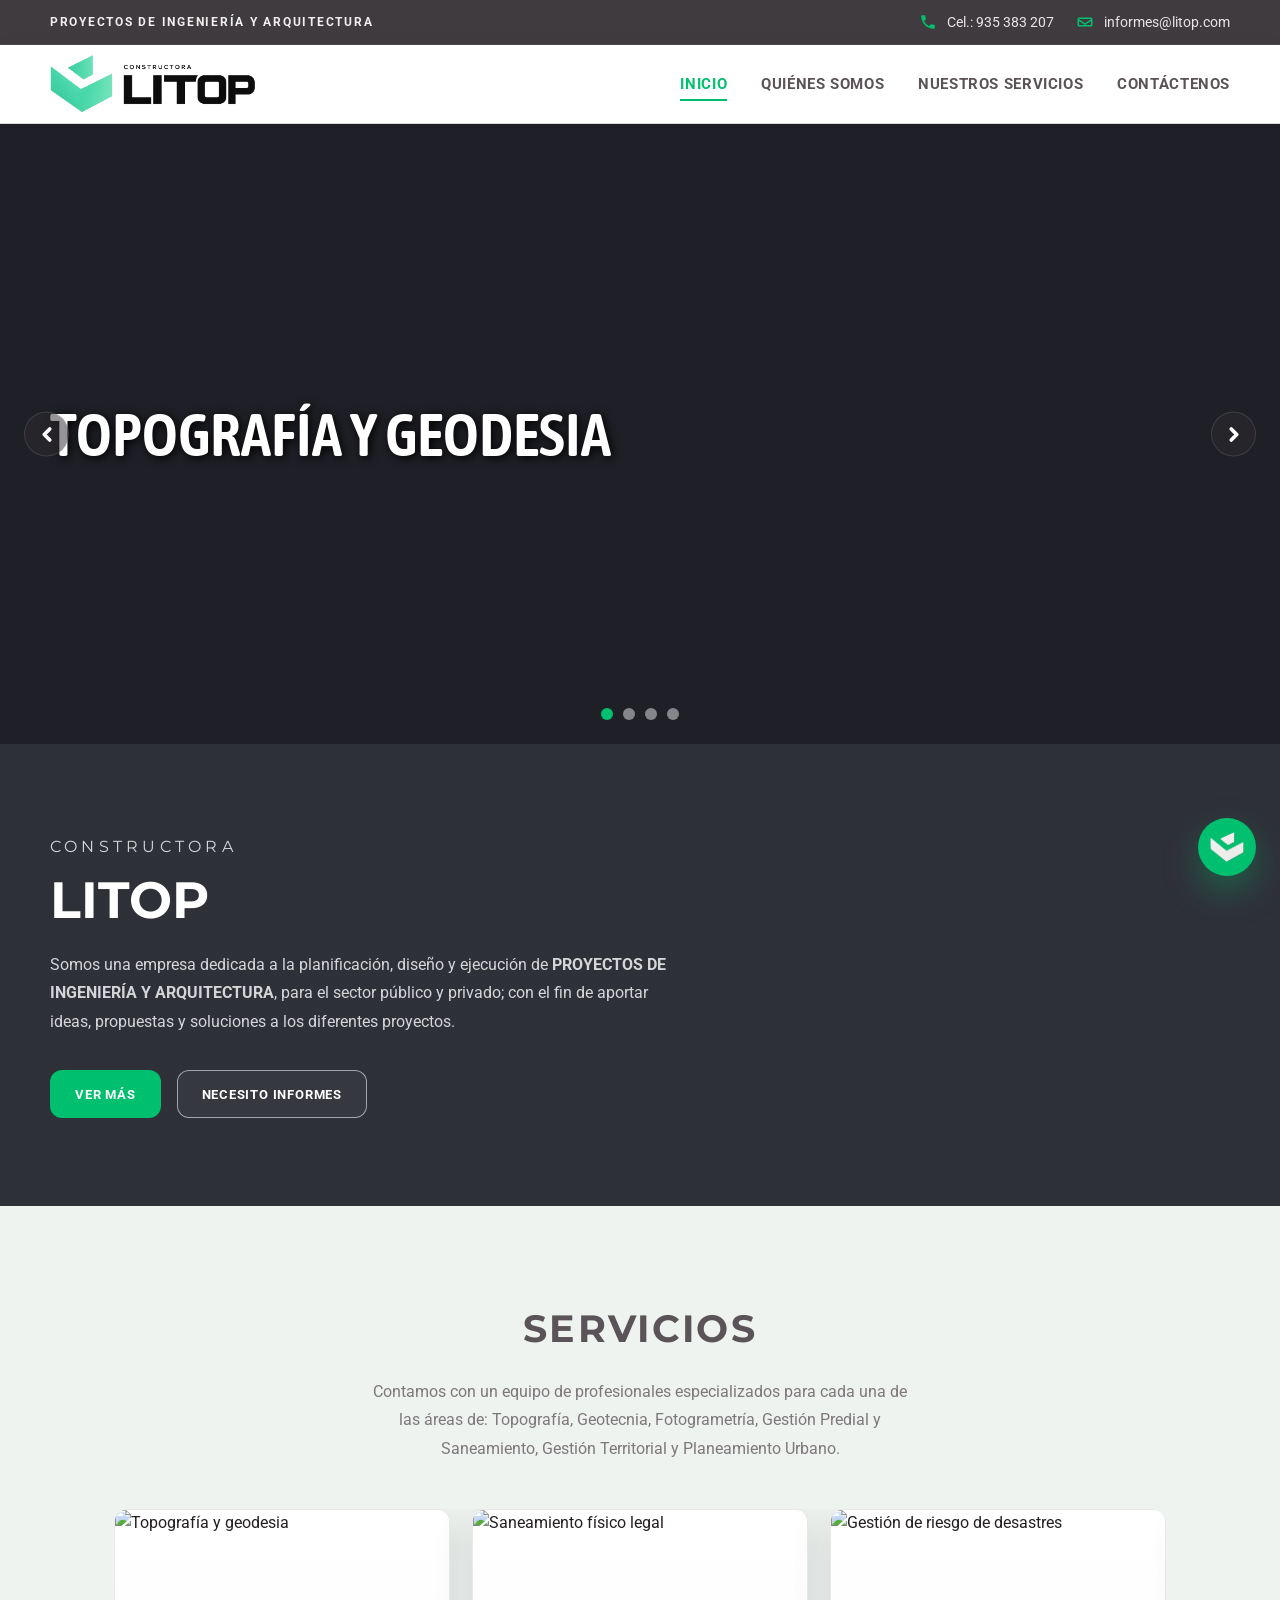
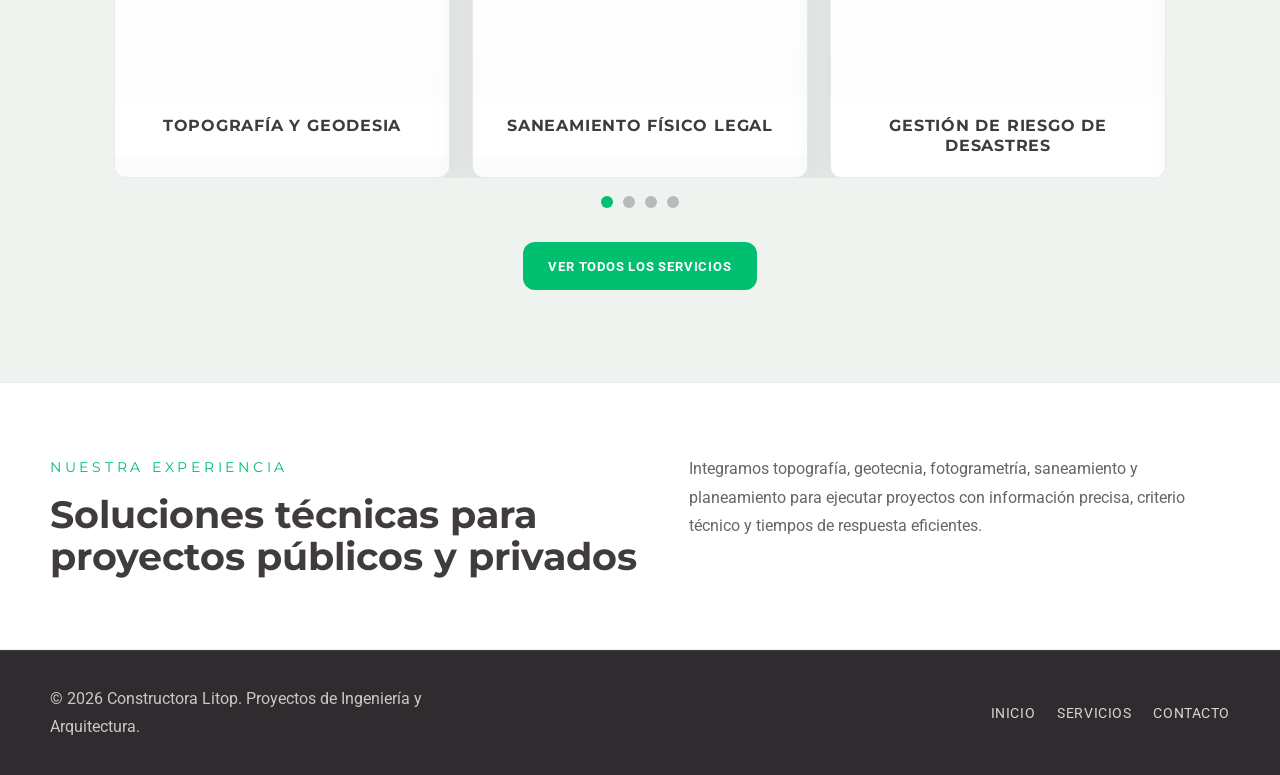
==== commit f17b2fac: "commit now" ====
--- a/index.html
+++ b/index.html
@@ -84,12 +84,12 @@
 
             <button class="slider-arrow prev" id="hero-prev" aria-label="Anterior">
                 <span class="slider-arrow-ring" aria-hidden="true">
-                    <svg viewBox="0 0 24 24" focusable="false"><path d="M14.71 6.29a1 1 0 0 1 0 1.41L10.41 12l4.3 4.29a1 1 0 0 1-1.42 1.42l-5-5a1 1 0 0 1 0-1.42l5-5a1 1 0 0 1 1.42 0Z"/></svg>
+                    <svg viewBox="0 0 24 24" focusable="false"><path d="M15 6l-6 6 6 6"/></svg>
                 </span>
             </button>
             <button class="slider-arrow next" id="hero-next" aria-label="Siguiente">
                 <span class="slider-arrow-ring" aria-hidden="true">
-                    <svg viewBox="0 0 24 24" focusable="false"><path d="M9.29 17.71a1 1 0 0 1 0-1.41L13.59 12l-4.3-4.29a1 1 0 0 1 1.42-1.42l5 5a1 1 0 0 1 0 1.42l-5 5a1 1 0 0 1-1.42 0Z"/></svg>
+                    <svg viewBox="0 0 24 24" focusable="false"><path d="M9 6l6 6-6 6"/></svg>
                 </span>
             </button>
 
@@ -122,43 +122,78 @@
                     <p>Contamos con un equipo de profesionales especializados para cada una de las áreas de: Topografía, Geotecnia, Fotogrametría, Gestión Predial y Saneamiento, Gestión Territorial y Planeamiento Urbano.</p>
                 </div>
 
-                <div class="services-grid">
-                    <article class="service-card">
-                        <div class="service-media">
-                            <img src="https://centinel-ingenieros.com/wp-content/uploads/2021/12/TOPOGRAFIA-700x400.jpg" alt="Topografía y geodesia">
+                <div class="services-carousel" aria-label="Carrusel de servicios">
+                    <button class="slider-arrow prev" id="services-prev" aria-label="Servicio anterior">
+                        <span class="slider-arrow-ring" aria-hidden="true">
+                            <svg viewBox="0 0 24 24" focusable="false"><path d="M15 6l-6 6 6 6"/></svg>
+                        </span>
+                    </button>
+
+                    <div class="services-viewport">
+                        <div class="services-track">
+                            <article class="service-card">
+                                <div class="service-media">
+                                    <img src="https://centinel-ingenieros.com/wp-content/uploads/2021/12/TOPOGRAFIA-700x400.jpg" alt="Topografía y geodesia">
+                                    <span class="service-hover-icon" aria-hidden="true">
+                                        <svg viewBox="0 0 24 24" focusable="false"><path d="M10.5 4a6.5 6.5 0 1 0 4.17 11.49l3.92 3.92 1.41-1.41-3.92-3.92A6.5 6.5 0 0 0 10.5 4Zm0 2a4.5 4.5 0 1 1 0 9 4.5 4.5 0 0 1 0-9Z"/></svg>
+                                    </span>
+                                    <span class="service-hover-dots" aria-hidden="true"><span></span><span></span><span></span></span>
+                                </div>
+                                <div class="service-body">
+                                    <h3>TOPOGRAFÍA Y GEODESIA</h3>
+                                </div>
+                            </article>
+                            <article class="service-card">
+                                <div class="service-media">
+                                    <img src="https://centinel-ingenieros.com/wp-content/uploads/2021/12/saneamiento-700x400.jpg" alt="Saneamiento físico legal">
+                                    <span class="service-hover-icon" aria-hidden="true">
+                                        <svg viewBox="0 0 24 24" focusable="false"><path d="M10.5 4a6.5 6.5 0 1 0 4.17 11.49l3.92 3.92 1.41-1.41-3.92-3.92A6.5 6.5 0 0 0 10.5 4Zm0 2a4.5 4.5 0 1 1 0 9 4.5 4.5 0 0 1 0-9Z"/></svg>
+                                    </span>
+                                    <span class="service-hover-dots" aria-hidden="true"><span></span><span></span><span></span></span>
+                                </div>
+                                <div class="service-body">
+                                    <h3>SANEAMIENTO FÍSICO LEGAL</h3>
+                                </div>
+                            </article>
+                            <article class="service-card">
+                                <div class="service-media">
+                                    <img src="https://centinel-ingenieros.com/wp-content/uploads/2021/12/riesgo-y-catastrofe-700x400.jpg" alt="Gestión de riesgo de desastres">
+                                    <span class="service-hover-icon" aria-hidden="true">
+                                        <svg viewBox="0 0 24 24" focusable="false"><path d="M10.5 4a6.5 6.5 0 1 0 4.17 11.49l3.92 3.92 1.41-1.41-3.92-3.92A6.5 6.5 0 0 0 10.5 4Zm0 2a4.5 4.5 0 1 1 0 9 4.5 4.5 0 0 1 0-9Z"/></svg>
+                                    </span>
+                                    <span class="service-hover-dots" aria-hidden="true"><span></span><span></span><span></span></span>
+                                </div>
+                                <div class="service-body">
+                                    <h3>GESTIÓN DE RIESGO DE DESASTRES</h3>
+                                </div>
+                            </article>
+                            <article class="service-card">
+                                <div class="service-media">
+                                    <img src="https://centinel-ingenieros.com/wp-content/uploads/2021/12/seguimiento-obra-con-drones-peru-1-700x400.jpg" alt="Fotogrametría">
+                                    <span class="service-hover-icon" aria-hidden="true">
+                                        <svg viewBox="0 0 24 24" focusable="false"><path d="M10.5 4a6.5 6.5 0 1 0 4.17 11.49l3.92 3.92 1.41-1.41-3.92-3.92A6.5 6.5 0 0 0 10.5 4Zm0 2a4.5 4.5 0 1 1 0 9 4.5 4.5 0 0 1 0-9Z"/></svg>
+                                    </span>
+                                    <span class="service-hover-dots" aria-hidden="true"><span></span><span></span><span></span></span>
+                                </div>
+                                <div class="service-body">
+                                    <h3>FOTOGRAMETRÍA</h3>
+                                </div>
+                            </article>
                         </div>
-                        <div class="service-body">
-                            <h3>TOPOGRAFÍA Y GEODESIA</h3>
-                            <p>Servicios topográficos y geodésicos en obras públicas y privadas, levantamientos, nivelaciones y control de obras.</p>
-                        </div>
-                    </article>
-                    <article class="service-card">
-                        <div class="service-media">
-                            <img src="https://centinel-ingenieros.com/wp-content/uploads/2021/12/saneamiento-700x400.jpg" alt="Saneamiento físico legal">
-                        </div>
-                        <div class="service-body">
-                            <h3>SANEAMIENTO FÍSICO LEGAL</h3>
-                            <p>Regularización, catastro, independización, acumulación, declaratoria y gestión de documentación técnica predial.</p>
-                        </div>
-                    </article>
-                    <article class="service-card">
-                        <div class="service-media">
-                            <img src="https://centinel-ingenieros.com/wp-content/uploads/2021/12/riesgo-y-catastrofe-700x400.jpg" alt="Gestión de riesgo de desastres">
-                        </div>
-                        <div class="service-body">
-                            <h3>GESTIÓN DE RIESGO DE DESASTRES</h3>
-                            <p>Evaluación, prevención, mitigación y formulación de instrumentos técnicos orientados a la seguridad territorial.</p>
-                        </div>
-                    </article>
-                    <article class="service-card">
-                        <div class="service-media">
-                            <img src="https://centinel-ingenieros.com/wp-content/uploads/2021/12/seguimiento-obra-con-drones-peru-1-700x400.jpg" alt="Fotogrametría">
-                        </div>
-                        <div class="service-body">
-                            <h3>FOTOGRAMETRÍA</h3>
-                            <p>Levantamientos aerofotogramétricos, inspección con drones y seguimiento de obras con captura aérea de alta precisión.</p>
-                        </div>
-                    </article>
+                    </div>
+
+                    <div class="services-dots" aria-label="Posiciones del carrusel de servicios">
+                        <button class="dot is-active" type="button" data-service-slide="0" aria-label="Ir a la posición 1"></button>
+                        <button class="dot" type="button" data-service-slide="1" aria-label="Ir a la posición 2"></button>
+                        <button class="dot" type="button" data-service-slide="2" aria-label="Ir a la posición 3"></button>
+                        <button class="dot" type="button" data-service-slide="3" aria-label="Ir a la posición 4"></button>
+                    </div>
+
+                    <button class="slider-arrow next" id="services-next" aria-label="Servicio siguiente">
+                        <span class="slider-arrow-ring" aria-hidden="true">
+                            <svg viewBox="0 0 24 24" focusable="false"><path d="M9 6l6 6-6 6"/></svg>
+                        </span>
+                    </button>
                 </div>
 
                 <div class="company-actions center-actions">
--- a/style.css
+++ b/style.css
@@ -273,12 +273,24 @@
     animation: heroCaptionIn 1s cubic-bezier(0.2, 0.8, 0.2, 1) both;
 }
 
+@keyframes companyCopyIn {
+    0% {
+        opacity: 0;
+        transform: translate3d(-110vw, 0, 0);
+    }
+
+    100% {
+        opacity: 1;
+        transform: translate3d(0, 0, 0);
+    }
+}
+
 .slider-arrow {
     position: absolute;
     top: 50%;
     transform: translateY(-50%);
-    width: 76px;
-    height: 76px;
+    width: 45px;
+    height: 45px;
     border: 0;
     background: transparent;
     color: var(--white);
@@ -286,6 +298,28 @@
     transition: background-color 0.2s ease, transform 0.2s ease;
 }
 
+.services-carousel .slider-arrow {
+    opacity: 0;
+    visibility: hidden;
+    pointer-events: none;
+    transition: opacity 0.2s ease, visibility 0.2s ease, background-color 0.2s ease, transform 0.2s ease;
+}
+
+.services-carousel:hover .slider-arrow,
+.services-carousel:focus-within .slider-arrow {
+    opacity: 1;
+    visibility: visible;
+    pointer-events: auto;
+}
+
+@media (hover: none) {
+    .services-carousel .slider-arrow {
+        opacity: 1;
+        visibility: visible;
+        pointer-events: auto;
+    }
+}
+
 .slider-arrow:hover {
     transform: translateY(-50%) scale(1.03);
 }
@@ -297,24 +331,28 @@
     align-items: center;
     justify-content: center;
     border-radius: 50%;
-    background:
-        radial-gradient(circle at 30% 30%, rgba(255, 255, 255, 0.22), rgba(255, 255, 255, 0.04)),
-        rgba(17, 25, 36, 0.4);
-    border: 1px solid rgba(255, 255, 255, 0.18);
-    box-shadow: 0 20px 36px rgba(0, 0, 0, 0.2);
-    backdrop-filter: blur(12px);
-    transition: background-color 0.2s ease, border-color 0.2s ease, box-shadow 0.2s ease;
+    background: rgba(47, 43, 46, 0.5);
+    border: 1px solid rgba(255, 255, 255, 0.12);
+    transition: background-color 0.2s ease, border-color 0.2s ease;
 }
 
 .slider-arrow:hover .slider-arrow-ring {
-    border-color: rgba(0, 191, 111, 0.65);
-    box-shadow: 0 22px 40px rgba(0, 0, 0, 0.24);
+    background: rgba(47, 43, 46, 1);
+    border-color: rgba(255, 255, 255, 0.2);
 }
 
 .slider-arrow svg {
-    width: 24px;
-    height: 24px;
+    width: 22px;
+    height: 22px;
     fill: currentColor;
+}
+
+.slider-arrow path {
+    fill: none;
+    stroke: currentColor;
+    stroke-width: 4;
+    stroke-linecap: round;
+    stroke-linejoin: round;
 }
 
 .slider-arrow.prev {
@@ -323,6 +361,32 @@
 
 .slider-arrow.next {
     right: 24px;
+}
+
+.services-carousel .slider-arrow.prev {
+    left: 0;
+}
+
+.services-carousel .slider-arrow.next {
+    right: 0;
+}
+
+.services-dots {
+    display: flex;
+    justify-content: center;
+    gap: 10px;
+    margin-top: 18px;
+}
+
+.services-dots .dot {
+    width: 12px;
+    height: 12px;
+    border-radius: 50%;
+    background: rgba(47, 43, 46, 0.28);
+}
+
+.services-dots .dot.is-active {
+    background: var(--primary);
 }
 
 .slider-dots {
@@ -365,11 +429,16 @@
     padding: 88px 0;
     background-size: cover;
     background-position: center;
+    overflow: hidden;
 }
 
 .company-grid {
     display: grid;
     grid-template-columns: minmax(0, 680px);
+}
+
+.company-copy {
+    animation: companyCopyIn 1.2s cubic-bezier(0.2, 0.8, 0.2, 1) both;
 }
 
 .eyebrow {
@@ -411,7 +480,7 @@
     justify-content: center;
     min-height: 48px;
     padding: 0 24px;
-    border-radius: 999px;
+    border-radius: 12px;
     border: 1px solid transparent;
     text-transform: uppercase;
     letter-spacing: 0.06em;
@@ -472,6 +541,30 @@
     margin: 0 auto;
 }
 
+.services-carousel {
+    position: relative;
+    padding-inline: 64px;
+    --services-visible: 3;
+    --services-gap: 22px;
+}
+
+.services-viewport {
+    overflow: hidden;
+    border-radius: 14px;
+}
+
+.services-track {
+    display: flex;
+    gap: var(--services-gap);
+    transition: transform 0.7s cubic-bezier(0.2, 0.8, 0.2, 1);
+    will-change: transform;
+}
+
+.services-track .service-card {
+    flex: 0 0 calc((100% - (var(--services-gap) * (var(--services-visible) - 1))) / var(--services-visible));
+    max-width: calc((100% - (var(--services-gap) * (var(--services-visible) - 1))) / var(--services-visible));
+}
+
 .services-grid {
     display: grid;
     grid-template-columns: repeat(4, minmax(0, 1fr));
@@ -479,10 +572,12 @@
 }
 
 .service-card {
-    background: var(--white);
+    background: linear-gradient(180deg, #ffffff 0%, #fcfcfc 100%);
     box-shadow: var(--shadow);
     color: var(--text-main);
     border: 1px solid rgba(183, 176, 180, 0.28);
+    border-radius: 12px;
+    overflow: hidden;
     transition: transform 0.25s ease, box-shadow 0.25s ease;
 }
 
@@ -496,33 +591,97 @@
     overflow: hidden;
 }
 
+.service-media::after {
+    content: "";
+    position: absolute;
+    inset: 0;
+    background: linear-gradient(180deg, rgba(47, 43, 46, 0.08), rgba(47, 43, 46, 0.45));
+    opacity: 0;
+    transition: opacity 0.25s ease;
+}
+
 .service-media img {
-    aspect-ratio: 7 / 4;
+    aspect-ratio: 16 / 9;
     object-fit: cover;
     transition: transform 0.6s ease;
 }
 
 .service-card:hover .service-media img {
     transform: scale(1.04);
+    filter: brightness(0.8) contrast(1.08);
+}
+
+.service-card:hover .service-media::after {
+    opacity: 1;
+}
+
+.service-hover-icon,
+.service-hover-dots {
+    position: absolute;
+    z-index: 1;
+    opacity: 0;
+    transition: opacity 0.2s ease, transform 0.2s ease;
+    pointer-events: none;
+}
+
+.service-hover-icon {
+    top: 14px;
+    left: 14px;
+    width: 34px;
+    height: 34px;
+    display: grid;
+    place-items: center;
+    border-radius: 50%;
+    background: rgba(47, 43, 46, 0.72);
+    color: var(--white);
+}
+
+.service-hover-icon svg {
+    width: 18px;
+    height: 18px;
+    fill: currentColor;
+}
+
+.service-hover-dots {
+    top: 50%;
+    left: 50%;
+    transform: translate(-50%, -50%) scale(0.96);
+    display: flex;
+    align-items: center;
+    gap: 8px;
+}
+
+.service-hover-dots span {
+    width: 8px;
+    height: 8px;
+    border-radius: 999px;
+    background: rgba(255, 255, 255, 0.95);
+    box-shadow: 0 0 0 1px rgba(47, 43, 46, 0.22);
 }
 
 .service-body {
-    padding: 24px 24px 28px;
+    padding: 18px 18px 20px;
+    text-align: center;
+    background: var(--white);
 }
 
 .service-body h3 {
     font-family: "Montserrat", sans-serif;
-    font-size: 1rem;
-    line-height: 1.35;
-    margin-bottom: 12px;
-    letter-spacing: 0.03em;
+    font-size: 0.98rem;
+    line-height: 1.3;
+    margin-bottom: 0;
+    letter-spacing: 0.05em;
     color: var(--dark-strong);
-}
-
-.service-body p {
-    color: var(--text-muted);
-    font-size: 0.94rem;
-    line-height: 1.7;
+    text-transform: uppercase;
+}
+
+.service-card:hover .service-hover-icon,
+.service-card:hover .service-hover-dots {
+    opacity: 1;
+}
+
+.service-card:hover .service-hover-icon {
+    transform: scale(1.02);
 }
 
 .about-band {
@@ -915,6 +1074,11 @@
     .services-grid {
         grid-template-columns: repeat(3, minmax(0, 1fr));
     }
+
+    .services-carousel {
+        padding-inline: 52px;
+        --services-gap: 18px;
+    }
 }
 
 @media (max-width: 900px) {
@@ -970,6 +1134,12 @@
         grid-template-columns: repeat(2, minmax(0, 1fr));
     }
 
+    .services-carousel {
+        padding-inline: 46px;
+        --services-visible: 2;
+        --services-gap: 18px;
+    }
+
     .about-grid,
     .contact-grid,
     .content-grid {
@@ -1033,6 +1203,28 @@
         grid-template-columns: 1fr;
     }
 
+    .services-carousel {
+        padding-inline: 0;
+        --services-visible: 1;
+        --services-gap: 16px;
+    }
+
+    .services-viewport {
+        border-radius: 22px;
+    }
+
+    .services-points-button {
+        bottom: 14px;
+    }
+
+    .service-body {
+        padding: 16px 14px 18px;
+    }
+
+    .service-body h3 {
+        font-size: 0.92rem;
+    }
+
     .contact-panel,
     .contact-form {
         padding: 26px;
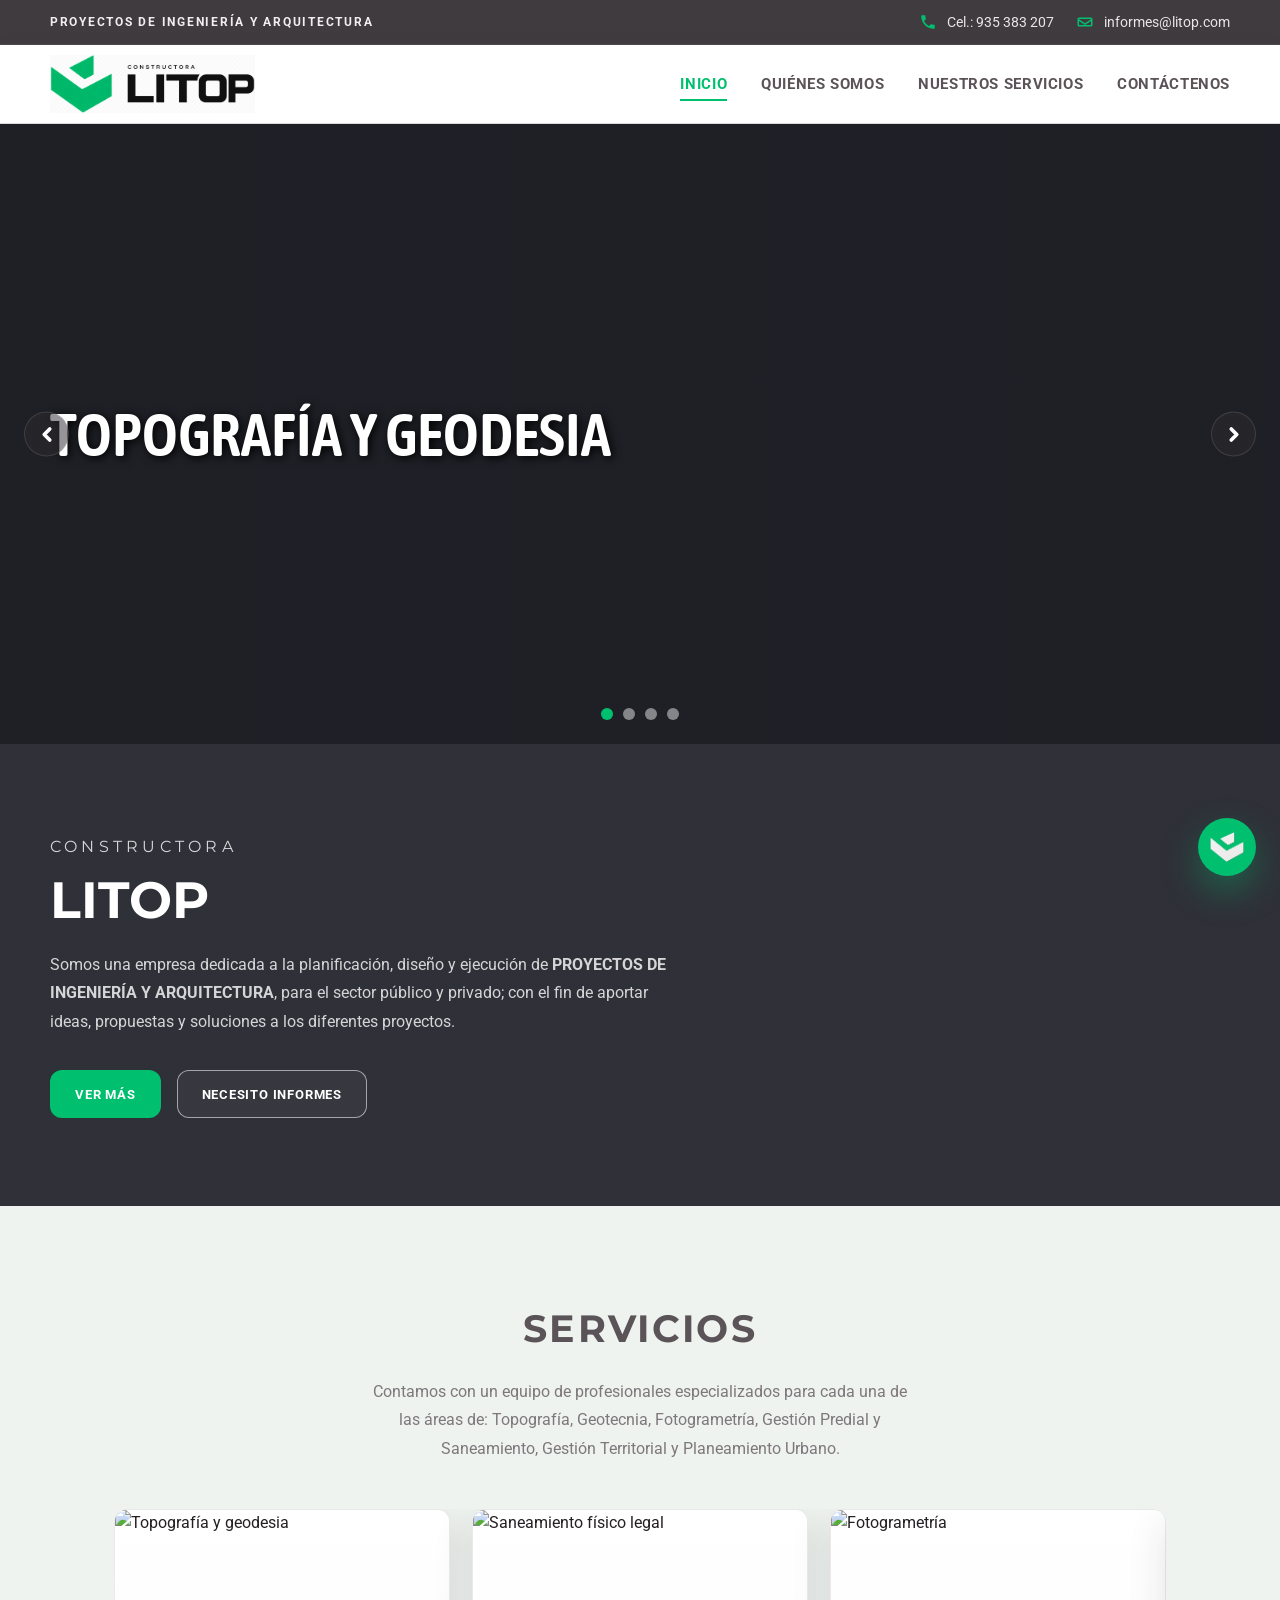
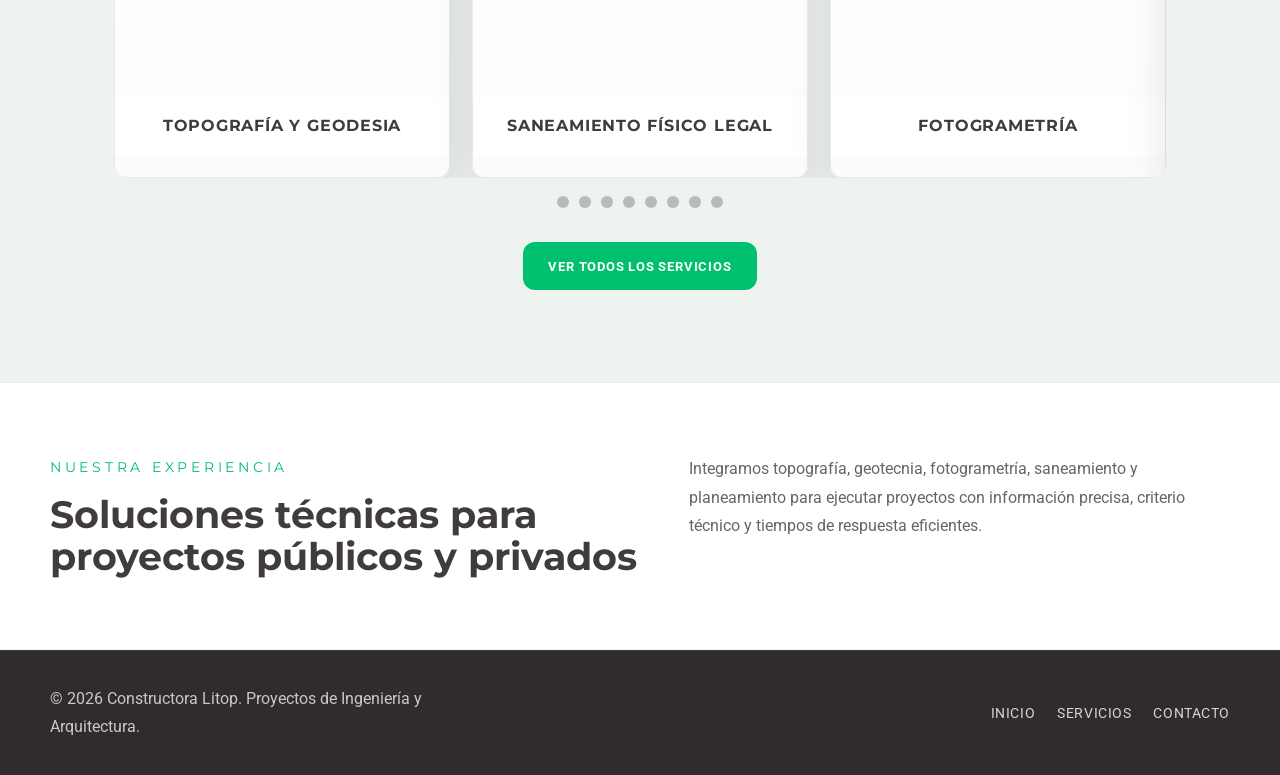
==== commit 533d70b6: "apartados faltantes" ====
--- a/index.html
+++ b/index.html
@@ -72,7 +72,7 @@
                 </article>
                 <article class="hero-slide" style="background-image: linear-gradient(rgba(7, 16, 27, 0.42), rgba(7, 16, 27, 0.42)), url('https://centinel-ingenieros.com/wp-content/uploads/2021/12/riesgo-y-catastrofe.jpg');">
                     <div class="hero-caption">
-                        <h2 class="hero-title">GESTIÓN DE RIESGO DE DESASTRES</h2>
+                        <h2 class="hero-title">ARQUITECTURA Y CONSTRUCCION</h2>
                     </div>
                 </article>
                 <article class="hero-slide" style="background-image: linear-gradient(rgba(7, 16, 27, 0.42), rgba(7, 16, 27, 0.42)), url('https://centinel-ingenieros.com/wp-content/uploads/2021/12/seguimiento-obra-con-drones-peru-1.jpg');">
@@ -131,52 +131,68 @@
 
                     <div class="services-viewport">
                         <div class="services-track">
-                            <article class="service-card">
+                            <article class="service-card" data-service-slug="topografia-y-geodesia">
                                 <div class="service-media">
                                     <img src="https://centinel-ingenieros.com/wp-content/uploads/2021/12/TOPOGRAFIA-700x400.jpg" alt="Topografía y geodesia">
-                                    <span class="service-hover-icon" aria-hidden="true">
-                                        <svg viewBox="0 0 24 24" focusable="false"><path d="M10.5 4a6.5 6.5 0 1 0 4.17 11.49l3.92 3.92 1.41-1.41-3.92-3.92A6.5 6.5 0 0 0 10.5 4Zm0 2a4.5 4.5 0 1 1 0 9 4.5 4.5 0 0 1 0-9Z"/></svg>
-                                    </span>
-                                    <span class="service-hover-dots" aria-hidden="true"><span></span><span></span><span></span></span>
                                 </div>
                                 <div class="service-body">
                                     <h3>TOPOGRAFÍA Y GEODESIA</h3>
                                 </div>
                             </article>
-                            <article class="service-card">
+                            <article class="service-card" data-service-slug="saneamiento-fisico-legal">
                                 <div class="service-media">
                                     <img src="https://centinel-ingenieros.com/wp-content/uploads/2021/12/saneamiento-700x400.jpg" alt="Saneamiento físico legal">
-                                    <span class="service-hover-icon" aria-hidden="true">
-                                        <svg viewBox="0 0 24 24" focusable="false"><path d="M10.5 4a6.5 6.5 0 1 0 4.17 11.49l3.92 3.92 1.41-1.41-3.92-3.92A6.5 6.5 0 0 0 10.5 4Zm0 2a4.5 4.5 0 1 1 0 9 4.5 4.5 0 0 1 0-9Z"/></svg>
-                                    </span>
-                                    <span class="service-hover-dots" aria-hidden="true"><span></span><span></span><span></span></span>
                                 </div>
                                 <div class="service-body">
                                     <h3>SANEAMIENTO FÍSICO LEGAL</h3>
                                 </div>
                             </article>
-                            <article class="service-card">
-                                <div class="service-media">
-                                    <img src="https://centinel-ingenieros.com/wp-content/uploads/2021/12/riesgo-y-catastrofe-700x400.jpg" alt="Gestión de riesgo de desastres">
-                                    <span class="service-hover-icon" aria-hidden="true">
-                                        <svg viewBox="0 0 24 24" focusable="false"><path d="M10.5 4a6.5 6.5 0 1 0 4.17 11.49l3.92 3.92 1.41-1.41-3.92-3.92A6.5 6.5 0 0 0 10.5 4Zm0 2a4.5 4.5 0 1 1 0 9 4.5 4.5 0 0 1 0-9Z"/></svg>
-                                    </span>
-                                    <span class="service-hover-dots" aria-hidden="true"><span></span><span></span><span></span></span>
-                                </div>
-                                <div class="service-body">
-                                    <h3>GESTIÓN DE RIESGO DE DESASTRES</h3>
-                                </div>
-                            </article>
-                            <article class="service-card">
+                            <article class="service-card" data-service-slug="fotogrametria">
                                 <div class="service-media">
                                     <img src="https://centinel-ingenieros.com/wp-content/uploads/2021/12/seguimiento-obra-con-drones-peru-1-700x400.jpg" alt="Fotogrametría">
-                                    <span class="service-hover-icon" aria-hidden="true">
-                                        <svg viewBox="0 0 24 24" focusable="false"><path d="M10.5 4a6.5 6.5 0 1 0 4.17 11.49l3.92 3.92 1.41-1.41-3.92-3.92A6.5 6.5 0 0 0 10.5 4Zm0 2a4.5 4.5 0 1 1 0 9 4.5 4.5 0 0 1 0-9Z"/></svg>
-                                    </span>
-                                    <span class="service-hover-dots" aria-hidden="true"><span></span><span></span><span></span></span>
                                 </div>
                                 <div class="service-body">
                                     <h3>FOTOGRAMETRÍA</h3>
+                                </div>
+                            </article>
+                            <article class="service-card" data-service-slug="construccion-y-arquitectura">
+                                <div class="service-media">
+                                    <img src="https://centinel-ingenieros.com/wp-content/uploads/2021/12/construccion-700x400.jpg" alt="Construcción y arquitectura">
+                                </div>
+                                <div class="service-body">
+                                    <h3>CONSTRUCCIÓN Y ARQUITECTURA</h3>
+                                </div>
+                            </article>
+                            <article class="service-card" data-service-slug="gestion-territorial">
+                                <div class="service-media">
+                                    <img src="https://centinel-ingenieros.com/wp-content/uploads/2021/12/Planes-de-Ordenamiento-Territorial-700x400.jpg" alt="Gestión territorial">
+                                </div>
+                                <div class="service-body">
+                                    <h3>GESTIÓN TERRITORIAL</h3>
+                                </div>
+                            </article>
+                            <article class="service-card" data-service-slug="geotecnia">
+                                <div class="service-media">
+                                    <img src="https://centinel-ingenieros.com/wp-content/uploads/2021/12/GEOTECNIA-peru-700x400.jpg" alt="Geotecnia">
+                                </div>
+                                <div class="service-body">
+                                    <h3>GEOTECNIA</h3>
+                                </div>
+                            </article>
+                            <article class="service-card" data-service-slug="produccion-cartografica">
+                                <div class="service-media">
+                                    <img src="https://centinel-ingenieros.com/wp-content/uploads/2021/12/Elaboraci%C3%B3n-de-mapas-en-formato-digital-700x400.jpg" alt="Producción cartográfica">
+                                </div>
+                                <div class="service-body">
+                                    <h3>PRODUCCIÓN CARTOGRÁFICA</h3>
+                                </div>
+                            </article>
+                            <article class="service-card" data-service-slug="capacitaciones">
+                                <div class="service-media">
+                                    <img src="https://centinel-ingenieros.com/wp-content/uploads/2021/12/capacitacion-700x400.jpg" alt="Capacitaciones">
+                                </div>
+                                <div class="service-body">
+                                    <h3>CAPACITACIONES</h3>
                                 </div>
                             </article>
                         </div>
@@ -187,6 +203,10 @@
                         <button class="dot" type="button" data-service-slide="1" aria-label="Ir a la posición 2"></button>
                         <button class="dot" type="button" data-service-slide="2" aria-label="Ir a la posición 3"></button>
                         <button class="dot" type="button" data-service-slide="3" aria-label="Ir a la posición 4"></button>
+                        <button class="dot" type="button" data-service-slide="4" aria-label="Ir a la posición 5"></button>
+                        <button class="dot" type="button" data-service-slide="5" aria-label="Ir a la posición 6"></button>
+                        <button class="dot" type="button" data-service-slide="6" aria-label="Ir a la posición 7"></button>
+                        <button class="dot" type="button" data-service-slide="7" aria-label="Ir a la posición 8"></button>
                     </div>
 
                     <button class="slider-arrow next" id="services-next" aria-label="Servicio siguiente">
--- a/style.css
+++ b/style.css
@@ -555,14 +555,19 @@
 
 .services-track {
     display: flex;
-    gap: var(--services-gap);
     transition: transform 0.7s cubic-bezier(0.2, 0.8, 0.2, 1);
     will-change: transform;
 }
 
-.services-track .service-card {
-    flex: 0 0 calc((100% - (var(--services-gap) * (var(--services-visible) - 1))) / var(--services-visible));
-    max-width: calc((100% - (var(--services-gap) * (var(--services-visible) - 1))) / var(--services-visible));
+.services-page {
+    flex: 0 0 100%;
+    display: grid;
+    grid-template-columns: repeat(var(--services-visible), minmax(0, 1fr));
+    gap: var(--services-gap);
+}
+
+.services-page .service-card {
+    max-width: none;
 }
 
 .services-grid {
@@ -572,6 +577,7 @@
 }
 
 .service-card {
+    position: relative;
     background: linear-gradient(180deg, #ffffff 0%, #fcfcfc 100%);
     box-shadow: var(--shadow);
     color: var(--text-main);
@@ -581,6 +587,15 @@
     transition: transform 0.25s ease, box-shadow 0.25s ease;
 }
 
+.service-card[data-service-slug] {
+    cursor: pointer;
+}
+
+.service-card[data-service-slug]:focus-visible {
+    outline: 3px solid rgba(0, 191, 111, 0.35);
+    outline-offset: 3px;
+}
+
 .service-card:hover {
     transform: translateY(-6px);
     box-shadow: 0 18px 45px rgba(36, 31, 34, 0.16);
@@ -620,7 +635,7 @@
     position: absolute;
     z-index: 1;
     opacity: 0;
-    transition: opacity 0.2s ease, transform 0.2s ease;
+    transition: opacity 0.22s ease, transform 0.22s cubic-bezier(0.22, 1, 0.36, 1);
     pointer-events: none;
 }
 
@@ -634,6 +649,7 @@
     border-radius: 50%;
     background: rgba(47, 43, 46, 0.72);
     color: var(--white);
+    transform: translateX(-16px) scale(0.96);
 }
 
 .service-hover-icon svg {
@@ -643,9 +659,9 @@
 }
 
 .service-hover-dots {
-    top: 50%;
+    bottom: 14px;
     left: 50%;
-    transform: translate(-50%, -50%) scale(0.96);
+    transform: translate(calc(-50% - 20px), 0) scale(0.94);
     display: flex;
     align-items: center;
     gap: 8px;
@@ -676,12 +692,29 @@
 }
 
 .service-card:hover .service-hover-icon,
-.service-card:hover .service-hover-dots {
+.service-card:hover .service-hover-dots,
+.service-card.is-hovering .service-hover-icon,
+.service-card.is-hovering .service-hover-dots {
     opacity: 1;
 }
 
 .service-card:hover .service-hover-icon {
-    transform: scale(1.02);
+    transform: translateX(0) scale(1);
+}
+
+.service-card:hover .service-hover-dots,
+.service-card.is-hovering .service-hover-dots {
+    transform: translate(-50%, 0) scale(1);
+}
+
+.service-card.is-leaving .service-hover-icon {
+    opacity: 0;
+    transform: translateX(-16px) scale(0.96);
+}
+
+.service-card.is-leaving .service-hover-dots {
+    opacity: 0;
+    transform: translate(calc(-50% + 20px), 0) scale(0.94);
 }
 
 .about-band {
@@ -969,6 +1002,169 @@
     gap: 32px;
 }
 
+.about-fixed-hero {
+    min-height: 430px;
+    background-size: cover;
+    background-position: center;
+    background-attachment: fixed;
+}
+
+.about-story-section {
+    padding: 42px 0 84px;
+    background: var(--white);
+}
+
+.about-story-inner {
+    display: grid;
+    gap: 28px;
+}
+
+.about-company-title {
+    font-family: "Montserrat", sans-serif;
+    font-size: clamp(2rem, 3.6vw, 3.2rem);
+    line-height: 1.02;
+    text-transform: uppercase;
+    color: #0f5b8d;
+    text-align: center;
+}
+
+.about-story-copy {
+    max-width: 820px;
+    margin: 0 auto;
+}
+
+.about-story-copy strong {
+    color: var(--dark-strong);
+}
+
+.about-story-copy p {
+    color: var(--dark-strong);
+    font-size: 1rem;
+    line-height: 1.65;
+}
+
+.about-story-copy p + p {
+    margin-top: 14px;
+}
+
+.about-services-carousel {
+    position: relative;
+    max-width: 820px;
+    margin: 6px auto 0;
+    padding-inline: 0;
+}
+
+.about-carousel-viewport {
+    overflow: hidden;
+    border-radius: 0;
+}
+
+.about-carousel-track {
+    display: flex;
+    transition: transform 0.7s cubic-bezier(0.2, 0.8, 0.2, 1);
+    will-change: transform;
+}
+
+.about-slide {
+    flex: 0 0 100%;
+    margin: 0;
+}
+
+.about-slide img {
+    width: 100%;
+    aspect-ratio: 16 / 7;
+    object-fit: cover;
+    display: block;
+}
+
+.about-services-carousel .slider-arrow {
+    opacity: 0;
+    visibility: hidden;
+    pointer-events: none;
+    z-index: 3;
+}
+
+.about-services-carousel:hover .slider-arrow,
+.about-services-carousel:focus-within .slider-arrow {
+    opacity: 1;
+    visibility: visible;
+    pointer-events: auto;
+}
+
+@media (hover: none) {
+    .about-services-carousel .slider-arrow {
+        opacity: 1;
+        visibility: visible;
+        pointer-events: auto;
+    }
+}
+
+.about-services-carousel .slider-arrow.prev {
+    left: -18px;
+}
+
+.about-services-carousel .slider-arrow.next {
+    right: -18px;
+}
+
+.about-carousel-dots {
+    display: flex;
+    justify-content: center;
+    gap: 8px;
+    margin-top: 10px;
+}
+
+.about-dot {
+    width: 8px;
+    height: 8px;
+    border: 0;
+    border-radius: 50%;
+    background: rgba(24, 24, 24, 0.28);
+    cursor: pointer;
+}
+
+.about-dot.is-active {
+    background: var(--dark-strong);
+}
+
+.about-mission-vision {
+    max-width: 820px;
+    margin: 30px auto 0;
+    display: grid;
+    grid-template-columns: 1fr;
+    gap: 18px;
+}
+
+.about-mission-vision {
+    padding: 28px;
+    background: #f4f4f4;
+}
+
+.about-mission-vision .content-card {
+    background: transparent;
+    color: var(--dark-strong);
+    box-shadow: none;
+    border: 0;
+    padding: 0;
+}
+
+.about-mv-grid {
+    display: grid;
+    grid-template-columns: repeat(2, minmax(0, 1fr));
+    gap: 28px;
+}
+
+.about-mv-card h2 {
+    font-size: clamp(1.6rem, 2.6vw, 2.2rem);
+    margin-bottom: 18px;
+}
+
+.about-mv-card p {
+    color: var(--text-muted);
+    font-size: 1.03rem;
+    line-height: 1.8;
+}
+
 .content-card {
     background: var(--white);
     color: var(--text-main);
@@ -1004,6 +1200,221 @@
 
 .dark-copy {
     color: var(--text-main);
+}
+
+.service-detail-hero {
+    min-height: 400px;
+    background-size: cover;
+    background-position: center;
+    background-attachment: fixed;
+}
+
+.service-detail-title {
+    font-family: "Montserrat", sans-serif;
+    font-size: clamp(1.8rem, 3.2vw, 3rem);
+    line-height: 1.02;
+    text-transform: uppercase;
+    color: var(--dark-strong);
+    margin-bottom: 20px;
+}
+
+.service-detail-section {
+    padding: 56px 0 84px;
+    background: var(--bg-body);
+}
+
+.service-detail-article {
+    background: var(--white);
+    border: 1px solid rgba(183, 176, 180, 0.22);
+    box-shadow: var(--shadow);
+    padding: 34px;
+}
+
+.service-detail-intro {
+    color: var(--text-muted);
+    font-size: 1.12rem;
+    line-height: 1.8;
+    margin-bottom: 28px;
+}
+
+.service-gallery {
+    display: grid;
+    grid-template-columns: repeat(2, minmax(0, 1fr));
+    gap: 16px;
+    margin-bottom: 28px;
+}
+
+.service-gallery-item img {
+    width: 100%;
+    aspect-ratio: 5 / 4;
+    object-fit: cover;
+    border-radius: 14px;
+}
+
+.service-bullets {
+    list-style: none;
+    padding: 6px 0 0;
+    color: var(--dark-strong);
+    line-height: 1.8;
+    font-family: "Montserrat", sans-serif;
+    font-size: 1.04rem;
+}
+
+.service-bullets li + li {
+    margin-top: 12px;
+}
+
+.service-bullets li {
+    position: relative;
+    padding-left: 20px;
+}
+
+.service-bullets li::before {
+    content: "";
+    position: absolute;
+    left: 0;
+    top: 0.6em;
+    width: 8px;
+    height: 8px;
+    border-radius: 999px;
+    background: var(--accent);
+}
+
+.single-post-navigation {
+    display: flex;
+    align-items: center;
+    justify-content: space-between;
+    gap: 24px;
+    margin-top: 28px;
+    margin-bottom: 60px;
+    padding-top: 25px;
+    padding-bottom: 25px;
+    border-top: 1px solid rgba(113, 113, 113, 0.15);
+    border-bottom: 1px solid rgba(113, 113, 113, 0.15);
+}
+
+.blog-posts-nav-btn {
+    flex: 1 1 0;
+}
+
+.prev-btn {
+    display: flex;
+    justify-content: flex-start;
+}
+
+.next-btn {
+    display: flex;
+    justify-content: flex-end;
+}
+
+.posts-nav-inner a,
+.back-to-archive a {
+    display: inline-flex;
+    align-items: center;
+    gap: 14px;
+    color: var(--dark-strong);
+    transition: color 0.2s ease, transform 0.2s ease;
+}
+
+.posts-nav-inner a {
+    min-height: 52px;
+}
+
+.posts-nav-copy {
+    display: flex;
+    flex-direction: column;
+    gap: 4px;
+}
+
+.btn-label {
+    color: #c8c8c8;
+    font-size: 0.76rem;
+    font-weight: 800;
+    letter-spacing: 0.06em;
+    text-transform: uppercase;
+}
+
+.next-btn .btn-label {
+    align-self: flex-end;
+}
+
+.post-title {
+    font-family: "Montserrat", sans-serif;
+    font-size: 1.02rem;
+    font-weight: 700;
+    letter-spacing: 0.02em;
+    text-transform: uppercase;
+    line-height: 1.2;
+    color: var(--dark-strong);
+}
+
+.nav-arrow-circle {
+    width: 34px;
+    height: 34px;
+    display: grid;
+    place-items: center;
+    border-radius: 50%;
+    border: 2px solid rgba(0, 191, 111, 0.88);
+    color: var(--dark-strong);
+    flex: 0 0 auto;
+}
+
+.nav-arrow-circle svg {
+    width: 18px;
+    height: 18px;
+    fill: none;
+    stroke: currentColor;
+    stroke-width: 3;
+    stroke-linecap: round;
+    stroke-linejoin: round;
+}
+
+.back-to-archive {
+    flex: 0 0 66px;
+    display: flex;
+    justify-content: center;
+}
+
+.back-to-archive a {
+    width: 66px;
+    height: 66px;
+    justify-content: center;
+    border-radius: 0;
+    border: 0;
+    background: transparent;
+    box-shadow: none;
+}
+
+.blog-posts-nav-btn a:hover,
+.back-to-archive a:hover {
+    color: var(--accent);
+}
+
+.blog-posts-nav-btn a:hover .post-title,
+.back-to-archive a:hover .post-title,
+.blog-posts-nav-btn a:hover .nav-arrow-circle,
+.back-to-archive a:hover .archive-grid span {
+    color: var(--accent);
+    border-color: var(--accent);
+}
+
+.archive-grid {
+    width: 20px;
+    height: 20px;
+    display: grid;
+    grid-template-columns: repeat(2, 1fr);
+    gap: 4px;
+}
+
+.archive-grid span {
+    display: block;
+    border: 2px solid #cdbfb1;
+    border-radius: 2px;
+}
+
+.blog-posts-nav-btn a:hover,
+.back-to-archive a:hover {
+    transform: translateY(-1px);
 }
 
 .site-footer {
@@ -1146,8 +1557,25 @@
         grid-template-columns: 1fr;
     }
 
+    .about-mv-grid,
+    .about-mission-vision {
+        grid-template-columns: 1fr;
+    }
+
+    .about-services-carousel {
+        padding-inline: 0;
+    }
+
+    .about-fixed-hero {
+        background-attachment: scroll;
+    }
+
     .contact-location {
         grid-template-columns: 1fr;
+    }
+
+    .service-gallery {
+        grid-template-columns: repeat(2, minmax(0, 1fr));
     }
 
     .footer-inner,
@@ -1199,8 +1627,80 @@
         padding: 64px 0;
     }
 
+    .about-fixed-hero {
+        min-height: 300px;
+        background-attachment: scroll;
+    }
+
+    .about-story-section {
+        padding: 32px 0 68px;
+    }
+
+    .about-services-carousel {
+        padding-inline: 0;
+    }
+
+    .about-services-carousel .slider-arrow {
+        display: none;
+    }
+
     .services-grid {
         grid-template-columns: 1fr;
+    }
+
+    .about-mission-vision {
+        padding: 22px 0 72px;
+    }
+
+    .service-detail-article {
+        padding: 24px;
+    }
+
+    .service-detail-section {
+        padding: 56px 0 68px;
+    }
+
+    .service-detail-hero {
+        min-height: 280px;
+        background-attachment: scroll;
+    }
+
+    .service-gallery {
+        grid-template-columns: 1fr;
+    }
+
+    .single-post-navigation {
+        flex-direction: column;
+        align-items: stretch;
+    }
+
+    .blog-posts-nav-btn,
+    .back-to-archive {
+        flex: 1 1 auto;
+    }
+
+    .prev-btn,
+    .next-btn {
+        justify-content: flex-start;
+    }
+
+    .posts-nav-inner a,
+    .back-to-archive a {
+        width: 100%;
+        justify-content: center;
+    }
+
+    .next-btn .posts-nav-inner a {
+        justify-content: space-between;
+    }
+
+    .next-btn .posts-nav-copy {
+        align-items: flex-end;
+    }
+
+    .next-btn .btn-label,
+    .next-btn .post-title {
+        text-align: right;
     }
 
     .services-carousel {
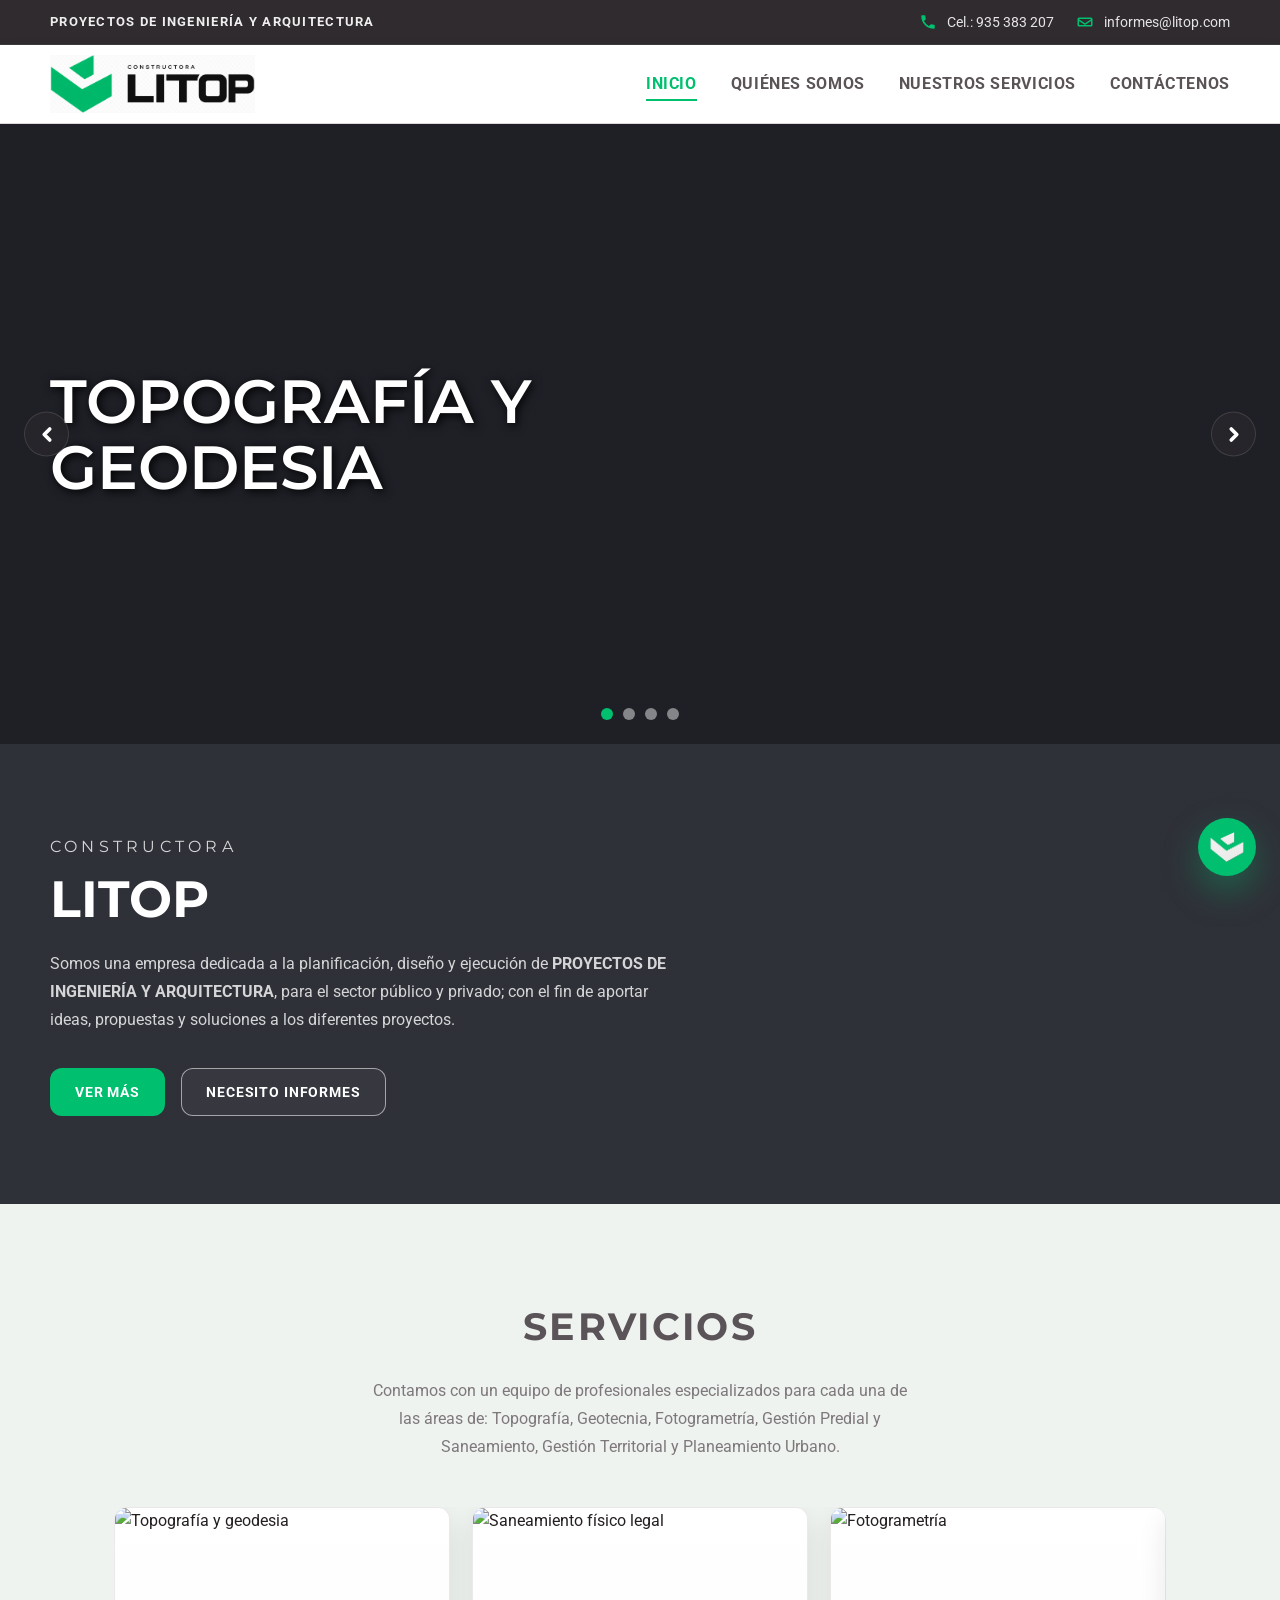
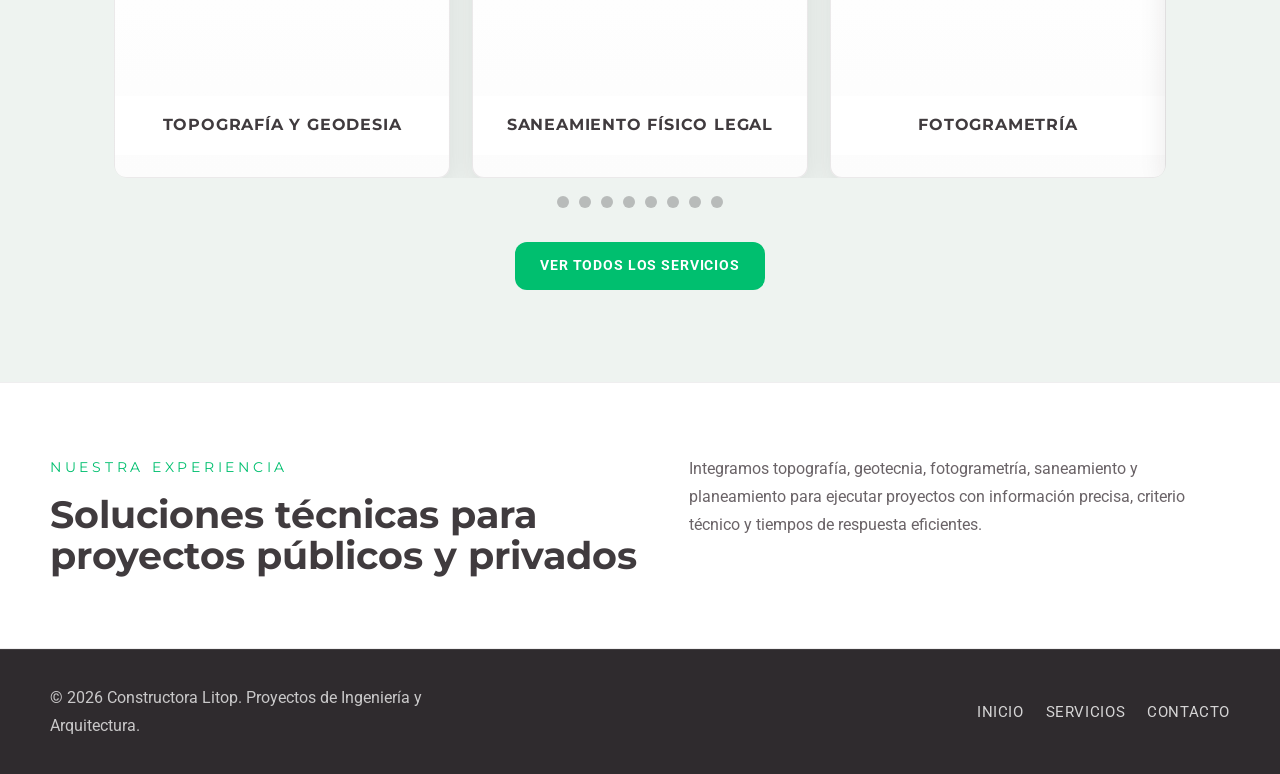
==== commit a6125436: "fix stiles" ====
--- a/index.html
+++ b/index.html
@@ -8,7 +8,7 @@
     <link rel="icon" type="image/png" href="imagen/icono.png">
     <link rel="preconnect" href="https://fonts.googleapis.com">
     <link rel="preconnect" href="https://fonts.gstatic.com" crossorigin>
-    <link href="https://fonts.googleapis.com/css2?family=Asap+Condensed:wght@600&family=Montserrat:wght@600;700;800&family=Roboto:wght@300;400;500;700;900&display=swap" rel="stylesheet">
+    <link href="https://fonts.googleapis.com/css2?family=Montserrat:wght@600;700;800&family=Roboto:wght@300;400;500;700;900&display=swap" rel="stylesheet">
     <link rel="stylesheet" href="style.css">
 </head>
 <body>
--- a/style.css
+++ b/style.css
@@ -21,8 +21,8 @@
     --line-strong: #B7B0B4;
     --accent: #00BF6F;
     --accent-dark: #009458;
-    --shadow: 0 12px 40px rgba(36, 31, 34, 0.12);
-    --shadow-soft: 0 8px 24px rgba(36, 31, 34, 0.08);
+    --shadow: 0 10px 28px rgba(36, 31, 34, 0.10);
+    --shadow-soft: 0 6px 18px rgba(36, 31, 34, 0.06);
 }
 
 * {
@@ -39,12 +39,12 @@
     font-family: "Roboto", sans-serif;
     color: var(--text-main);
     background: var(--bg-body);
-    line-height: 1.6;
+    line-height: 1.62;
     text-rendering: optimizeLegibility;
 }
 
 p {
-    line-height: 1.75;
+    line-height: 1.72;
 }
 
 img {
@@ -69,7 +69,7 @@
 }
 
 .topbar {
-    background: var(--bg-topbar);
+    background: var(--bg-deep);
     color: rgba(255, 255, 255, 0.82);
     font-size: 0.88rem;
     border-bottom: 1px solid rgba(255, 255, 255, 0.08);
@@ -91,9 +91,9 @@
 }
 
 .topbar-item {
-    font-size: 0.78rem;
+    font-size: 0.8rem;
     font-weight: 700;
-    letter-spacing: 0.14em;
+    letter-spacing: 0.1em;
     color: rgba(255, 255, 255, 0.92);
 }
 
@@ -167,7 +167,7 @@
 
 .site-nav a {
     color: var(--dark);
-    font-size: 0.96rem;
+    font-size: 0.98rem;
     font-weight: 700;
     letter-spacing: 0.04em;
     text-transform: uppercase;
@@ -255,9 +255,9 @@
 .hero-caption h2 {
     max-width: 624px;
     color: var(--white);
-    font-family: "Asap Condensed", sans-serif;
-    font-size: clamp(36px, 4.8vw, 68px);
-    line-height: 1.0833333333;
+    font-family: "Montserrat", sans-serif;
+    font-size: clamp(34px, 4.8vw, 64px);
+    line-height: 1.08;
     font-weight: 600;
     letter-spacing: 0;
     text-transform: uppercase;
@@ -484,7 +484,7 @@
     border: 1px solid transparent;
     text-transform: uppercase;
     letter-spacing: 0.06em;
-    font-size: 0.82rem;
+    font-size: 0.9rem;
     font-weight: 700;
     background: var(--primary);
     color: var(--white);
@@ -518,6 +518,10 @@
 .services-section {
     padding: 92px 0;
     background: var(--bg-soft);
+}
+
+.services-page-section {
+    padding-top: 42px;
 }
 
 .section-heading {
@@ -534,11 +538,26 @@
     color: var(--dark);
 }
 
+.section-heading h1 {
+    font-family: "Montserrat", sans-serif;
+    font-size: clamp(1.55rem, 2.4vw, 2.35rem);
+    margin-bottom: 14px;
+    line-height: 1.02;
+    letter-spacing: 0.04em;
+    text-transform: uppercase;
+    color: var(--dark-strong);
+}
+
 .section-heading p {
     color: var(--text-light);
     font-size: 1.02rem;
     max-width: 62ch;
     margin: 0 auto;
+}
+
+.contact-section .section-heading {
+    grid-column: 1 / -1;
+    margin-bottom: 8px;
 }
 
 .services-carousel {
@@ -683,8 +702,8 @@
 
 .service-body h3 {
     font-family: "Montserrat", sans-serif;
-    font-size: 0.98rem;
-    line-height: 1.3;
+    font-size: 1rem;
+    line-height: 1.35;
     margin-bottom: 0;
     letter-spacing: 0.05em;
     color: var(--dark-strong);
@@ -751,6 +770,10 @@
 .contact-section {
     padding: 90px 0;
     background: linear-gradient(180deg, #fafafa 0%, #f1f1f1 100%);
+}
+
+.contact-page-section {
+    padding-top: 42px;
 }
 
 .contact-grid {
@@ -774,7 +797,7 @@
 
 .contact-panel h2 {
     font-family: "Montserrat", sans-serif;
-    font-size: clamp(1.9rem, 3vw, 2.8rem);
+    font-size: clamp(1.45rem, 2.1vw, 2rem);
     line-height: 1.1;
     margin-bottom: 26px;
     color: var(--dark-strong);
@@ -977,6 +1000,13 @@
     align-items: center;
 }
 
+.page-fixed-hero {
+    min-height: 430px;
+    background-size: cover;
+    background-position: center;
+    background-attachment: fixed;
+}
+
 .page-hero-content {
     padding: 76px 0;
 }
@@ -1021,10 +1051,10 @@
 
 .about-company-title {
     font-family: "Montserrat", sans-serif;
-    font-size: clamp(2rem, 3.6vw, 3.2rem);
+    font-size: clamp(1.7rem, 2.6vw, 2.45rem);
     line-height: 1.02;
     text-transform: uppercase;
-    color: #0f5b8d;
+    color: var(--dark-strong);
     text-align: center;
 }
 
@@ -1160,6 +1190,7 @@
 }
 
 .about-mv-card p {
+    font-family: "Roboto", sans-serif;
     color: var(--text-muted);
     font-size: 1.03rem;
     line-height: 1.8;
@@ -1443,7 +1474,7 @@
 }
 
 .footer-links a {
-    font-size: 0.9rem;
+    font-size: 0.95rem;
     letter-spacing: 0.04em;
     text-transform: uppercase;
     transition: color 0.2s ease;
@@ -1566,7 +1597,8 @@
         padding-inline: 0;
     }
 
-    .about-fixed-hero {
+    .about-fixed-hero,
+    .page-fixed-hero {
         background-attachment: scroll;
     }
 
@@ -1627,7 +1659,8 @@
         padding: 64px 0;
     }
 
-    .about-fixed-hero {
+    .about-fixed-hero,
+    .page-fixed-hero {
         min-height: 300px;
         background-attachment: scroll;
     }
